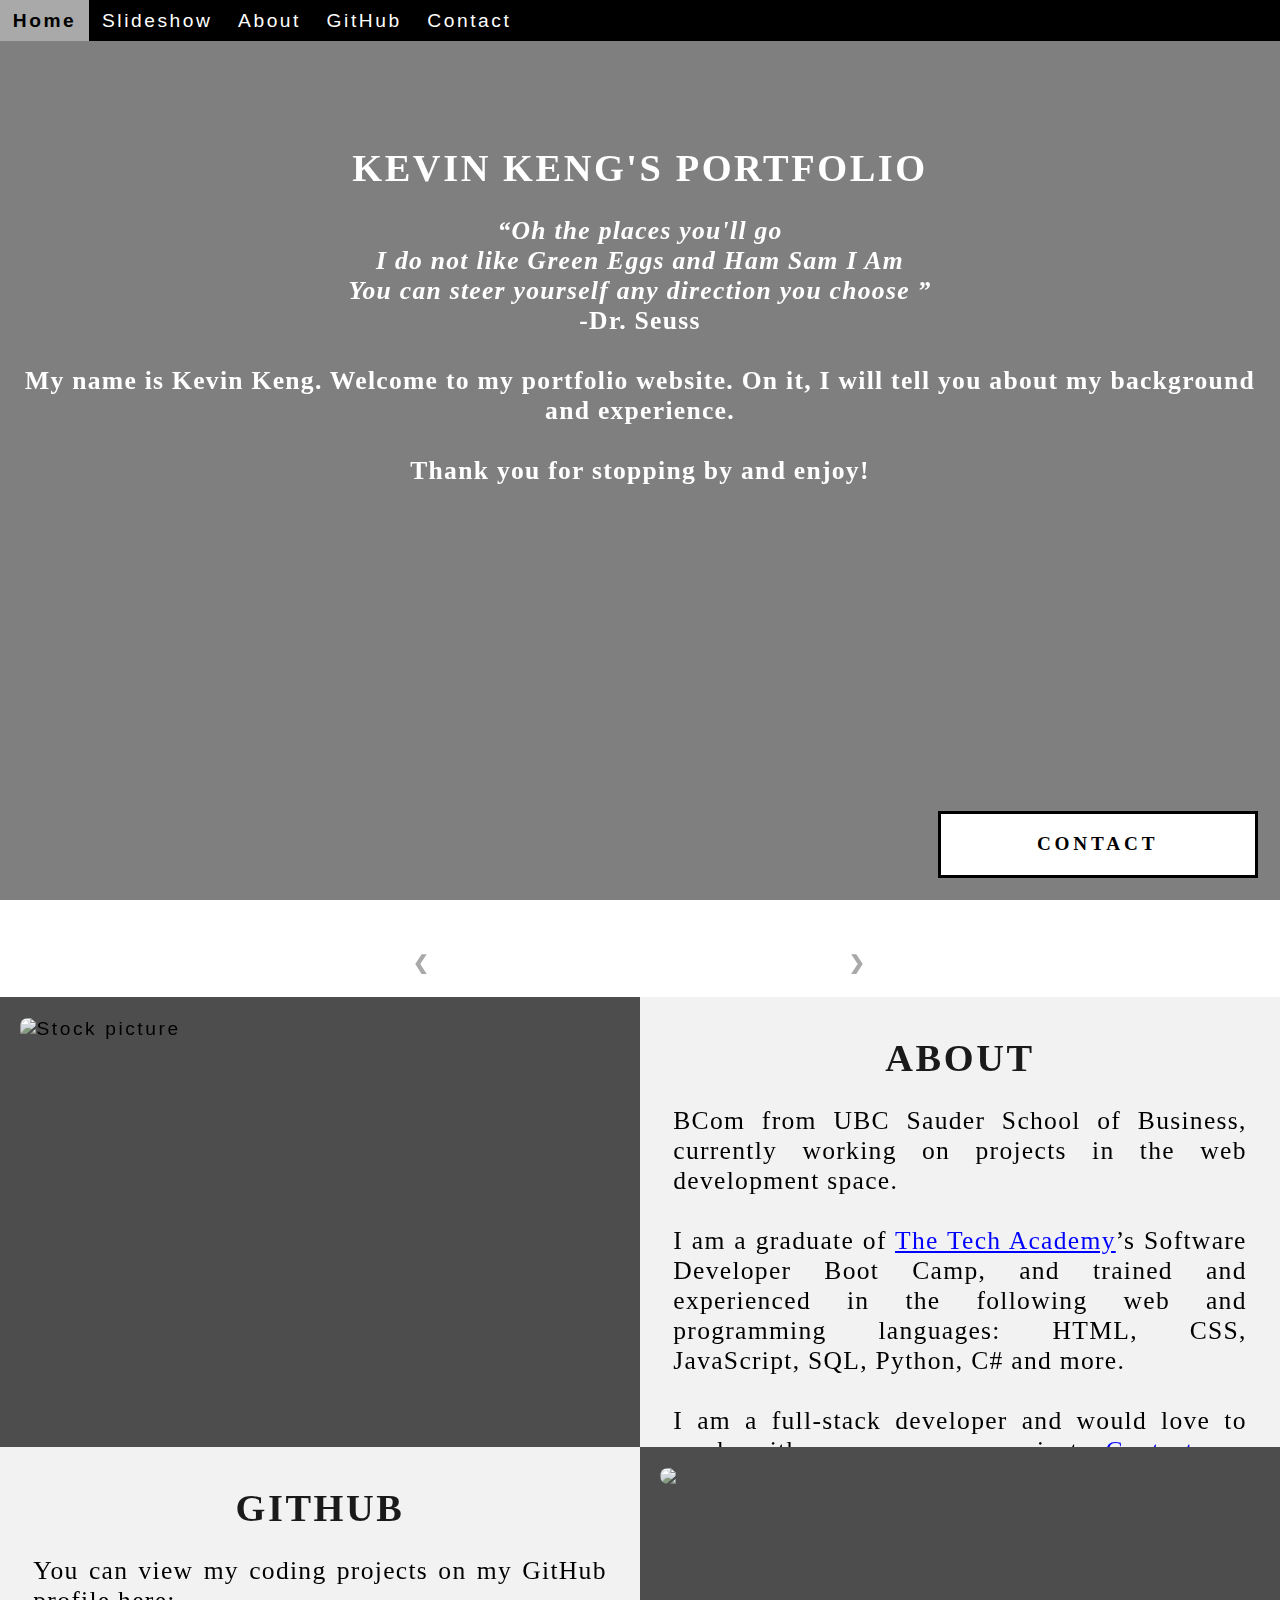
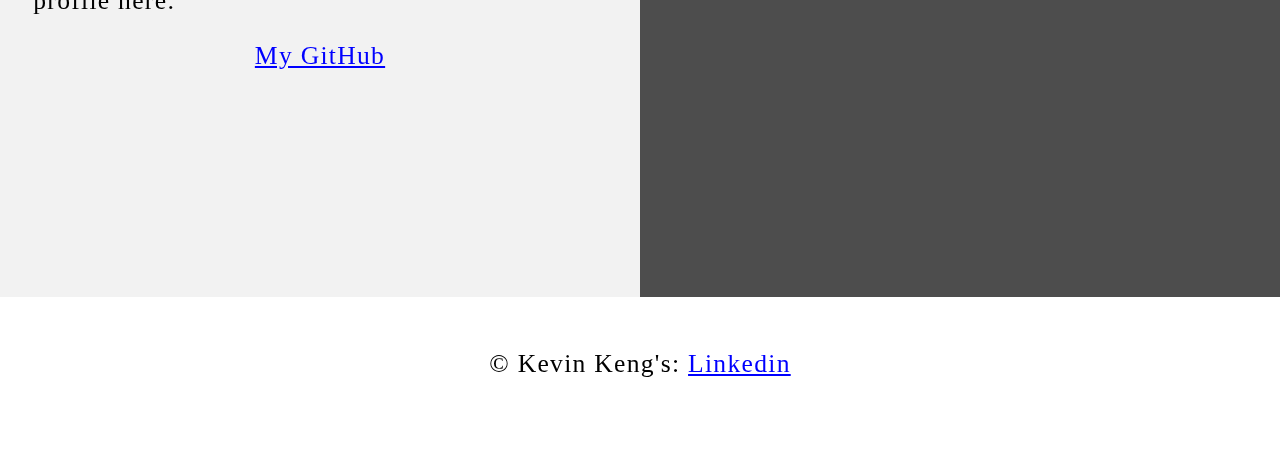
==== index.html @ c2e558e7 "Add files via upload" ====
<!DOCTYPE html>
<html>
    
    <!-- Head -->
    <head>
        <meta charset="UTF-8">
        <meta name="viewport" content="width=device-width" />
        <title>Kevin Keng</title>
        <link rel="shortcut icon" type="img/jpg" href="images/coding_icon.png">
        <link rel="stylesheet" type="text/css" href="css/portfolio.css">
    </head>

    <!-- Body -->
    <body class="Background">   

        <!-- Navbar -->
        <div class="Navbar">
            <a class="active" href="#Home">Home</a>
            <!-- New section added -->
            <a href="#Slideshow">Slideshow</a>
            <a href="#About">About</a>
            <a href="#GitHub">GitHub</a>
            <!-- Onclick and ondblclick functions added to open and close the contact form -->
            <a onclick="openForm()" ondblclick="closeForm()" class="contact">Contact</a>
        </div>

        <!-- Background video -->
        <div id="Home">
            <video autoplay muted loop id="Typing_Video">
                <source src="images/video/Typing.mp4" type="video/mp4">
                <!-- Display message if video fails to run -->
                Your browser does not support HTML5 video.
            </video>
        </div>

        <!-- Video text -->
        <div class="Video_Text">
            <h1 class="white-text">Kevin Keng's Portfolio</h1>
            <strong>
                <p class="center">
                    <q>Oh the places you'll go
                        <br>I do not like Green Eggs and Ham Sam I Am
                        <br>You can steer yourself any direction you choose
                    </q>
                    <br> -Dr. Seuss<br>
                    <br>
                    My name is Kevin Keng. Welcome to my portfolio website. On it, I will tell you about my background and experience.
                    <br>
                    <br>Thank you for stopping by and enjoy! 
                </p>
            </strong>
        </div>

        <!-- Slideshow section added -->
        <div id="Slideshow">
            <div id="Slideshow_Background"> 
                <div id="Slideshow_Container">
                    <!-- Slide 1 of 6 -->
                    <div class="mySlides fade">
                        <img class="Slideshow_Images" src="images/Square Personal Photo.png" alt="Display Picture">
                        <div class="text">I'm available to assist you on your project!</div>
                    </div>
                    <!-- Slide 2 of 6 -->
                    <div class="mySlides fade">
                        <img class="Slideshow_Images" src="images/HTML_CSS_and_JavaScript.jpeg" alt="HTML, CSS, and JS logos"> 
                        <div class="text">I am a full-stack software developer,<br> trained in:<br>HTML, CSS, JavaScript,</div>
                    </div>
                    <!-- Slide 3 of 6 -->
                    <div class="mySlides fade">
                        <img class="Slideshow_Images" src="images/Python.png" alt="Python logo">
                        <div class="text">the popular programming language Python,</div>
                    </div>
                    <!-- Slide 4 of 6 -->
                    <div class="mySlides fade">
                        <img class="Slideshow_Images" src="images/C_Sharp_and_Dot_NET.png" alt="C# logo">
                        <div class="text">C#, .NET Framework, ASP.NET, MVC, </div>
                    </div>
                    <!-- Slide 5 of 6 -->
                    <div class="mySlides fade">
                        <img class="Slideshow_Images" src="images/SQL_and_Database.jpg" alt="SQL logo"> 
                        <div class="text">back end development, databases and SQL.</div>
                    </div>
                    <!-- Slide 6 of 6 -->
                    <div class="mySlides fade">
                        <img class="Slideshow_Images" src="images/Square Custom Picture.png" alt="Beach"> 
                        <div class="text"><a class="white-text contact" onclick="openForm()">Contact me now!</a></div> 
                    </div>
                    <!-- Previous and next buttons -->
                    <a class="Previous" onclick="plusSlides(-1)">&#10094;</a>
                    <a class="Next" onclick="plusSlides(1)">&#10095;</a>
                </div>
                <br> <!-- Adds a space between the slideshow images and the dots -->

                <!-- Slideshow dots (these are another way for users to navigate through the slideshow) -->
                <div style="text-align: center">
                    <span class="dot" onclick="currentSlide(1)"></span>
                    <span class="dot" onclick="currentSlide(2)"></span>
                    <span class="dot" onclick="currentSlide(3)"></span> 
                    <span class="dot" onclick="currentSlide(4)"></span> 
                    <span class="dot" onclick="currentSlide(5)"></span> 
                    <span class="dot" onclick="currentSlide(6)"></span> 
                </div>
            </div>
        </div>

        <!-- About section -->
        <div class="Row" id="About">
            <!-- Left column -->
            <div class="Column_2">
                <img src="images/Square Custom Picture.png" alt="Stock picture">
            </div>
            <!-- Right column -->
            <div class="Column_1">
                <h1>About</h1>
                <p>
                    BCom from UBC Sauder School of Business, currently working on projects in the web development space. 
                    <br>
                    <br>I am a graduate of <a href="https://www.learncodinganywhere.com" target="_blank">The Tech Academy</a>’s Software Developer Boot Camp, and trained and experienced in the following web and programming languages: HTML, CSS, JavaScript, SQL, Python, C# and more. 
                    <br>
                    <br>I am a full-stack developer and would love to work with you on your project. <a onclick="openForm()" class="contact">Contact</a> me below!
                </p>
            </div>
        </div>

        <!-- GitHub section -->
        <div class="Row" id="GitHub">
            <!-- Left column -->
            <div class="Column_1">
                <h1>GitHub</h1>
                <p>You can view my coding projects on my GitHub profile here:
                    <br>
                    <p class="center"><a href="https://github.com/kevinkeng7" target="_blank">My GitHub</a></p>
                </p>
            </div>
            <!-- Right column -->
            <div class="Column_2">
                <a href="https://github.com/kevinkeng7" target="_blank"><img src="images/GitHub.png"></a>
            </div>
        </div>

        <!-- Contact form -->
        <div id="Contact">
           <button onclick="openForm()" class="Pop_Up_Button">CONTACT</button>
           <div class="form-popup" id="myForm">
                <form action="https://formspree.io/info@learncodinganywhere.com" method="POST" class="form-container"> <!-- Here we are using a free online service from https://formspree.io/ to send our contact form to an email address of our choosing - note: it will not run unless live on the internet, you have to push it to your online website first -->
                    <h1>Contact</h1>
                    <label for="name"><b>Name</b></label>
                      <input type="text" placeholder="Type your name here" name="name" required>
                    <label for="phone"><b>Phone</b></label>
                      <input type="text" placeholder="Type your phone number here" name="phone">
                    <label for="email"><b>Email</b></label>		
                      <input type="text" placeholder="Type your email address here" name="email" required>
                    <label for="message"><b>Message</b></label>
                      <input type="text" placeholder="Type your message here" name="message">
         
                    <button type="submit" class="btn">SUBMIT</button>
                    <button type="button" class="btn cancel" onclick="closeForm()">CLOSE</button>
                </form>
           </div>
        </div>
        
        <!-- Footer section -->
        <footer>
                <p class="center">&copy Kevin Keng's: <a href="https://www.linkedin.com/in/kevinkeng/" target="_blank">Linkedin</a></p><br>
        </footer>
        <script src="JS/sample_portfolio.js"></script>
    </body>
</html>
---- css/portfolio.css ----
/***** GENERAL STYLING *****/

/*Affects entire document */
html {
    scroll-behavior: smooth; /*This ensures that the page scrolling is smooth when the buttons on the nav bar is clicked */
}

/* Body */
body {
    margin: 0%; /* This ensures our site displays all the way to the edge of the browser screen */
    opacity: 1; /* This and transition affect the page loading fade in effect */
    transition: 3s opacity; /* This causes a 3 second fade in */
    letter-spacing: .2vw; /* vw is a relative measurement, 1vw is equal to 1% of the viewport width */
    font-family: Avant Garde, Helvetica;
    font-size: 1.5vw; 
    overflow-x: hidden; /* This prevents the horizontal scroll bar from appearing when the quote is hovered over */
    user-select: none; /* This prevents the text on the webpage from being highlighted by the user */
}

/* This section contributes to the fade effect for the page that occurs when the page is loaded */
body.fade-out {
    opacity: .1; /* This sets the level of opacity at the start of page load */
}

/* Heading 1 elements */
h1 {
    text-transform: uppercase; /*capitalizing all h1 headings */
    font-family: "Trebuchet MS", Optima; /* Sets the font family of all h1 headings */
    text-align: center; /* Centering all h1 elements */
    margin-top: 3%; /* Adds a small margin above h1 elements */
    color: #1a1a1a; 
}

/* Heading 1 element hover effect */
h1:hover {
    filter: grayscale(5%); /* Adds a slightly gray filter to the h1 headings when hovered over */
    transform: scale(1.1); /* When the h1 elements are hovered over they increase in size by 1.1 */
    transition: transform 1s; /* This causes the transformation to last 1 second */
}

/* Styling for Portfolio Title Text */
.white-text {
    color: #fff;/* This is used to change the color of the Portfolio Title text */
    padding-top: 10vh; /* Adds padding (equal to 10% of the viewport height) to the top of the Portfolio Title text */
}

/* Paragraph elements */
p {
    font-family: Perpetua, Rockwell Extra Bold;
    text-align: justify; /* This justifies the text within paragraph elements */
    letter-spacing: .1vw; /* This expands the text slightly */
    font-size: 2.5vw; /* Relative font sizing equal to 2.5% of the viewport width */
    padding-left: 1vw; /* Relative padding equal to 1% of the viewport width */
    padding-right: 1vw; /* Relative padding equal to 1% of the viewport width */
}

/* Paragraph element hover effect */
p:hover {
    transition: transform 1s; /* This makes the transform effect last 1 second */
	transform: scale(1.01); /* This makes the paragraphs increase slightly in size when hovered over */
}

/* Center class - this applies to all centered text */
.center {
    text-align: center; /* This center aligns the text */
}

/* Center align elements hover effect - This only affects the quote, github link, and footer */
.center:hover {
    transition: transform 2s; /* This makes the transform effect last 2 seconds */
    transform: scale(1.1); /* This makes the elements with class "center" increase in size by 1.1 when hovered over */
}

/* Anchor elements */
a {
    color: blue; /* This ensures all links are blue */
    cursor: pointer; /* This ensures all links change the mouse to a pointer when hovered over or clicked */
    text-decoration: underline; /* This ensures all links are underlined */
}

/* Quotation elements */
q {
    font-style: italic; /* Makes the quote italicized */
}

/* Image elements */
img {
    filter: grayscale(75%); /* This rids our pictures of 75% of their color */
    border-radius: 8px; /* Gives all images slightly rounded corners */
    max-width: 100%; /* Ensures all images stay within the width of their container */
    max-height: 100%; /* Ensures all images stay within the height of their container */
    display: block; /* By specifying block display we can ensure our images are able to be centered */
    margin: auto auto auto auto; /* This centers all images */
}

/* Image element hover effects */
img:hover {
	filter: grayscale(5%);  /* Brings back most of the image's color when hovered over */
}

/*Styling for footer element */
footer {
    padding: 2%; /* This gives the footer padding that is equal to 2% of the width of the element's area */
    background-color: white;
}
/***** End of General Styling *****/

/***** Navbar Styling *****/
.Navbar {
    overflow: hidden; /* This ensures that any content that overflows beyond the boundary of our nav bar is not displayed */
    background-color: black; /* This colors the navbar black */
    position: fixed; /* This keeps the navbar at the top of the screen as we scroll */
    top: 0; /* This ensures no space is displayed above the navbar */
    width: 100%; /* This makes the navbar span the entire width of the page */
    z-index: 1; /* This ensures other elements don't display over the navbar */
    -webkit-animation: moveNav 5s; /* Safari 4.0 - 8.0 */
    animation: moveNav 5s; /* This makes the moveNav animation last 5 seconds */
}

/* The animation effect for moving the nav bar in from above the left of the screen on page load */
@keyframes moveNav {
    from {left: -100vw;} /* The navbar is starting off screen to the left */
    to { left: 0vw;} /* This moves the navbar into place on the screen */
}

/*Navbar Links */
.Navbar a {
    float: left; /* This specifies that the text floats on the left on the navbar */
    display: block; /* This ensures that other text will be displayed on the same line or row, instead of a new line */
    color: white; /* This is the font color for text on our navbar */
    padding: .75vw 1vw; /* This adds padding around our text */
    text-decoration: none; /* This gets rid of the underlines under the text on our navbar */
    font-family: Avant Garde, Helvetica; /* This specifies the font family for text on our navbar */
    font-size: 1.5vw; /* This specifies the font size for text on our navbar */
    text-align: center; /* This centers the text within its container */
    position: relative; /* This sets the text relative to its normal positioning, allowing us to use the animation below */
    -webkit-animation: moveNavText 5.75s; /* Animation for Safari 4.0 - 8.0 */
    animation: moveNavText 5.75s; /* Applies the moveNavText animation for 5.75s */ 
}

/* The animation effect for moving the nav bar links in from above the top of the screen on page load */
@keyframes moveNavText {
    from {top: -100vw;} /* This sets the navbar text 100% above the viewport */
    to {top: 0vw;} /* This lowers the navbar text onto the navbar */
}

/*Navbar hover effects */
.Navbar a:hover {
    background-color: #f4f4f4; /* Defines the background color that will display when you hover over the link */
    color: black; /* This defines the font color that will display when navbar a elements are hovered over */
    font-weight: bold; /* This makes the text on the navbar bold when hovered over */
    cursor: pointer;
    transition: 0.5s ease-in; /* Creates a smooth transition for the hover trigger */
}

/* Navbar home button */
.Navbar a.active { /* This targets the a element on the navbar with the "active" class */
    background-color: darkgray;
}
/***** End of Navbar Styling *****/

/***** Video Styling *****/
/* Formatting for background video */
#Typing_Video {
    position: fixed; /* This fixes the video to the page */
    right: 0; /* This ensures there is no space between the edge of the video and the edge of the page */
    bottom: 0; /* This ensures no space between the edge of the video and the bottom of the page */
    min-width: 100%; /* This ensures the video is displayed across the full width of the page */
    z-index: -1; /* This places the video behind the other elements on the page */
}

/* Screens that are 576px and smaller will not display the background video */
@media screen and (max-width: 576px) {
    #Typing_Video {
        display: none;
    }
}

/* Texts over the video */
.Video_Text {
    background: rgba(0, 0, 0, 0.5); /* This provides a semi-transparents background for the text to sit over */
    color: white; /* Makes the font color white */
    width: 100%; /* Ensures the video-text container fills the width of the video */
    height: 100vh; /* This ensures the video-text container fills the height of the viewport so that the slideshow is not partially displayed */
    padding-top: 2vh; /* This adds padding around the video-text container so that the background goes slightly beyond the text */
    position: relative; /* This sets the text relative to its normal positioning, allowing us to use the animation below */
    -webkit-animation: moveVideoText 5.75s; /* Animation for Safari 4.0 - 8.0 */
    animation: moveVideoText 5.75s; /* moveVideoText animation set to 5.75s to match the movenavText animation */
}

/* This animation effect causes the overlay video text to move up from the bottom of the page upon page load */
@keyframes moveVideoText {
    from {top: -100vw;} /* This sets the position of the video text to above the viewport */
    to {top: 0vw;} /* This moves the video text to the normal positioning on the viewport */
}
/***** End of Video Styling *****/

/***** Slideshow Styling *****/
#Slideshow_Background {
    background: rgba(255, 255, 255, 0.35); /* This creates a slightly transparent white background that's palced over the video in the background */    
}

.mySlides{
    display: none; /* This prevents the images from being displayed, we will use JS to display these */
}

/* Slideshow section / container */
#Slideshow_Container {
    width: 39.5vw; /* Relative sizing of the container for the slidewshow set to 39.5% of the viewport width */
    height: auto; /* The height of the container is automatically adjusted based on the content it is displaying */
    padding-top: 4%; /* Adds a small padding to the top of the slideshow container */
    position: relative; /* This sets the container relative to its normal positioning */
    margin:auto; /* This will horizontally center the container on the page */
}

/* Remove the underline from the previous and next buttons on the slideshow */
#Slideshow_Container a {
    text-decoration: none;
}

/* Images contained within the slideshow */
.Slideshow_Images {
    vertical-align: middle; /* This centers the images vertically within the slideshow container */
    height: auto; /* The height of the images is automatically adjusted based on the content, ie if your images are different sizes, they will display as different sizes */
    box-shadow: 0px 5px 10px 12px rgba(0, 0, 0, .75); /* Adds a shadow around the slideshow images */
    width: 100%; /* The width of the images is automatically adjusted based on the content */
}

/* Next and previous buttons */
.Previous, .Next {
    cursor: pointer; /* Changes the mouse to a pointer when the buttons are selected */
    position: absolute; /* This makes the next and previous buttons positioned relative to the slideshow container */
    top: 50%; /* This moves the buttons up in the slideshow container */
    width: auto; /* The width of the buttons is automatically adjusted based on the content */
    padding: 2vw; /* Adds padding equal to 2% of the viewport width */
    color: darkgray; 
    font-weight: bold;
    font-size: 1.5vw;
    border-radius: 0 3px 3px 0; /* Adds a slightly rounded border on the top and bottom right corners */
    user-select: none; /* This property makes it so that the user cannot highlight the text */
    transition: 0.6s ease; /* This specifies the details of the hover transition for these elements */
}

/* Positioning the next button on the right hand side */
.Next {
    right: 0; /* This moves the next button to the right side of the slideshow container */
    border-radius: 3px 0 0 3px; /* This changes the border radius on the next button to the top and bottom left of the button */
}

/* Hover effect on slide show buttons */
.Previous:hover, .Next:hover {
    background-color: rgba(0, 0, 0, 0.8); /* Makes the background of the arrows a transparent gray color */
    color: white; /* Makes the arrows white when hovered over */
}

/* Slideshow text */
.text {
    color: white; 
    padding: 1vw;
    position: absolute; /* This ensures the text is positioned within the image */
    bottom: 0; /* This property sets the text at the bottom of the image */
    width: 100%; /* The element covers the full width of the image */
    text-align: center; /* The text is center aligned within the image */
    font-family: Perpetua, Rockwell Extra Bold;
    letter-spacing: .1vw; /* This gives slight spacing between the letters */
    font-size: 1.5vw; /* Font size is relative to the size of the viewport width */
    background-color: rgba(0, 0, 0, 0.75); /* Gives a slightly transparent black background */
    font-weight: bold;
    border-radius: 0px 0px 7px 7px; /* Gives the text background rounded corners on the bottom left and right corners */
}

/* Styling of the dots under the slideshow */
.dot {
    cursor: pointer; /* The cursor changes to pointer when hovered over the dots */
    height: 1vw; /* The dots are sized relative to the viewport width */
    width: 1vw;
    margin: .25vw; /* adds additional spacing between the dots */ 
    background-color: white; /* Makes the dots white */
    border-radius: 50%; /* Makes the dots circles by rounding each corner */
    display: inline-block; /* Allows the dots to sit next to eachother rather than on a new line */
    transition: background-color 0.6s ease; /* When clicked on the dots transition to a different color when clicked or hovered over (the affect is defined below) */
    z-index: 1; /* This ensures the dots will be displayed above any other elements */
}

/* Hover effect for slideshow dots */
.active, .dot:hover {
    background-color: black; /* Sets the color of the dots when active or hovered over */
}

/* Fading animation for slideshow */
.fade {
    animation-name: fade; /* Fade animation is defined below */
    animation-duration: 1.5s; /* The animation lasts 1.5 seconds */
    -webkit-animation-name: fade; /* Same as above for Safari 4.0-8.0 */
    -webkit-animation-duration: 1.5s;
}

@-webkit-keyframes fade {
    from {opacity: .4;} /* Image starts transparent */
    to {opacity: 1;} /* Image ends opaque */
}

@keyframes fade {
    from {opacity: .4;} /* Image starts transparent */
    to {opacity: 1;} /* Image ends opaque */
}
/***** End Slideshow Styling *****/

/***** Table Styling -  this section covers the styling of the columns and rows within the table *****/
* { /*The asterisk is a universal selector that applies this effect to all elements on the page */
    box-sizing: border-box; /* This creates a box with a border within which we will place most of our text */
} 

.Column_1 {
    float: left;
    width: 50%; /* This ensures the column takes up half of the page width */
    padding: 1.6%;
    height: 450px; /* This sets the height of the column to 400px -  this may need to be adjusted depending on the text you enter */
    background-color: #f2f2f2; /* Sets the background color of the left columns */
}

.Column_2 {
    float: left;
    width: 50%;
    padding: 1.6%;
    height: 450px;
    background-color: #4d4d4d;
}

/* This inserts something after the content of selected elements (in this case the elements with class "Row") */
.Row:after {
	content: ""; /* By leaving this blank, we are allowing the footer (covered lower down) to be displayed - removing it makes the footer overwrite a column */
	display: table; /* The display property specifies the type of display behavior; the table value tells the browser to treat the element as a table */
	clear: both; /* This clears any other elements from floating on the left or the right of an element */
}
/***** End of Table Styling *****/

/***** Contact Form Styling *****/
/* Button used to open the contact form - fixed at the bottom of the page */
.Pop_Up_Button {
    position: fixed; /* The element is positioned relative to the viewport and stays in the same location no matter what */
    bottom: 1.75vw; /* Positions the button slightly up from the bottom of the viewport */
    right: 1.75vw; /* Positions the viewport slightly right from the side of the viewport */
    width: 25vw; /* Sets the width relative to the viewport width */
    background-color: white; /* Sets the background color of the button to white */
    color: black; /* Sets the color of the button text to black */
    border: solid black; /* This makes a solid black border around the button */
    cursor: pointer; /* This changes the cursor when hovered over the button to a pointer */
    -webkit-animation: movePopup 5s; /* Animation for 5 seconds for Safari 4.0-8.0 */
    animation: movePopup 5s; /* Animation set for 5 seconds */
}

/* movePopup animation moves the button from off the right side of the screen to its fixed location on the viewport */
@keyframes movePopup {
    from {right: -40vw;} 
    to {right: 1.75vw;}
}

@-webkit-keyframes movePopup {
    from {right: -40vw;} 
    to {right: 1.75vw;}
}

/* Styling for the contact form */
.form-popup {
    z-index: 8; /* This z-index ensures the contact form shows above all other elements on the page */
    display: none; /* Set the display to none, we will use JavaScript to show the contact form */
    position: fixed; /* The form stays in the same location no matter what */
    bottom: .5vw; /* Slightly up from the bottom of the viewport */
    right: .5vw; /* Slightly in from the right side of the viewport */
}

/* Form styling */
.form-container {
    max-width: 49vw; /* Relative sizing of the form container - 49% of the viewport width */
    padding: 1vw; /* Adds padding between the form-popup and the form-container */
    background-color: white; 
}

/* Input fields */
.form-container input[type=text] {
    width: 100%; /* The input boxes completely fill the width of the form-container */
    padding: .93vw; /* Adds padding to the input boxes */
    margin: .6vw 0 .6vw 0; /* Adds space between the input boxes and the labels */
    border: none; /* Removes the border from the input boxes */
    background: Gainsboro; /* Sets the background color of the input boxes */
    font-size: 1vw; /* Relative font sizing based on the width of the viewport */
}

/* General styling for all buttons */
button {
    font-family: "Trebuchet MS", Optima;
    letter-spacing: .3vw; /* Adds slight spacing between the letters */
    font-size: 1.5vw; /* Relative sizing of text */
    font-weight: bold; 
    padding: 1.5vw; /* Adds padding to the text in the button */
    cursor: pointer; /* Changes the cursor to pointer over button elements */
    width: 100%; /* Sets the width of the buttons to 100% of their containers */
    height: auto; /* Allows the height to be resized depending on the content showing */
}

/* Hover effect for contact and submit buttons */
button:hover, .form-container .btn:hover {
    color: white; /* This makes the text in the buttons white when hovered over */
    background-color: black; /* The background of the button changes to black when hovered over */
    transition-duration: 1s; /* This makes the transition last 1 second */
    -webkit-transition-duration: 1s; /* For Safari 4.0-8.0 */
    border-color: silver; /* The border turns silver when the button is hovered over */
}

/* Submit button */
.form-container .btn {
    background-color: white; 
    color: black;
    border-color: black;
    margin-bottom: 1vh; /* Adds space between the submit button and the close button */
}

/* Close button */
.form-container .cancel {
    background-color: black;
    color: white;
    border-color: gray;
}

/* Styling for close button on hover */
.form-container .cancel:hover {
    color: white;
    background-color: darkred;
    transition-duration: 1s;
    -webkit-transition-duration: 1s;
    border-color: black;
}
/***** End of Contact Form Styling *****/

/***** Media Query Section *****/
/*Media rules for paragraph font size for different screen sizes*/
@media screen and (max-width: 527px) {
    p {
        font-size: 3.75vw;
    }
}

@media screen and (min-width: 528px) and (max-width: 660px) {
    p {
        font-size: 3.5vw;
    }
}

@media screen and (min-width: 661px) and (max-width: 799px) {
    p {
        font-size: 2.75vw;
    }
}

@media screen and (min-width: 800px) and (max-width: 924px) {
    p {
        font-size: 2.5vw;
    }
}

@media screen and (min-width: 925px) and (max-width: 1050px) {
    p {
        font-size: 2.25vw;
    }
}

@media screen and (min-width: 1051px) and (max-width: 1310px) {
    p {
        font-size: 2vw;
    } 
}

@media screen and (min-width: 1311px) and (max-width: 1535px) {
    p {
        font-size: 1.75vw;
    }
}

@media screen and (min-width: 1536px) and (max-width: 2269px) {
    p {
        font-size: 1.5vw;
    }
}

@media screen and (min-width: 2270px) {
    p {
        font-size: 1.35vw;
    }
}

/*Media rule for navbar links for different screen sizes*/
/* Screens 1080px and smaller will display navbar links equally distributed */
@media screen and (max-width: 1080px) {
    .Navbar a{
        width: 20%; /* This sets each navbar link to 1/5 of the navbar */
        font-size: 2.5vw;
    }
}

/* Media rules to enlarge the font of the white text for smaller screens */
@media screen and (max-width: 1080px) {
    .quote{
        font-size: 3.5vw;
    }

    .white-text {
        font-size: 4.5vw;
    }
}

/* Media rules to increase the size of the columns for larger screens */
@media screen and (min-width: 1725px) {
    .Column_1 {
        height: 550px;
    }
    .Column_2 {
        height: 550px;
    }
}


/*Media rule to remove margin-top from h1 elements for extra large screens (so that the paragraph text fits in the column*/
@media screen and (min-width: 2000px) {
    h1{
        margin-top: 0;
    }
}
/***** End of Media Query Section *****/
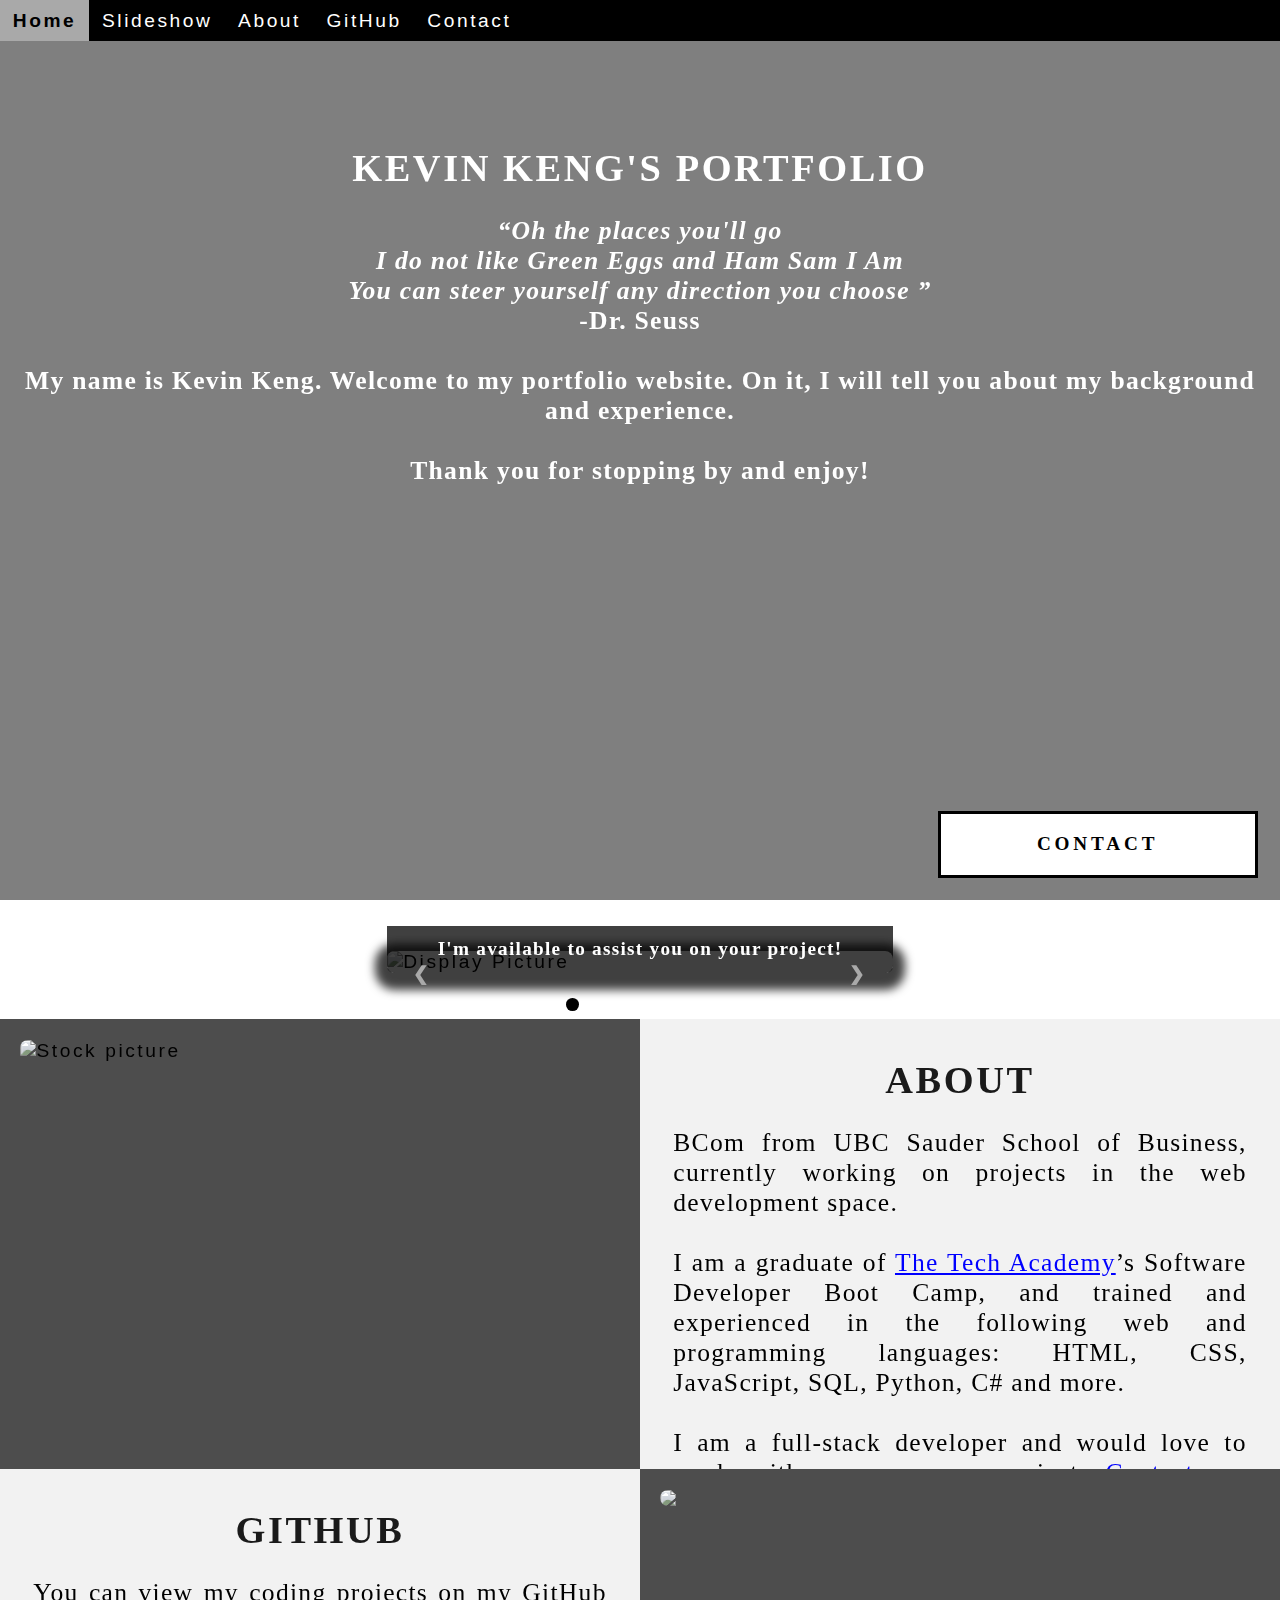
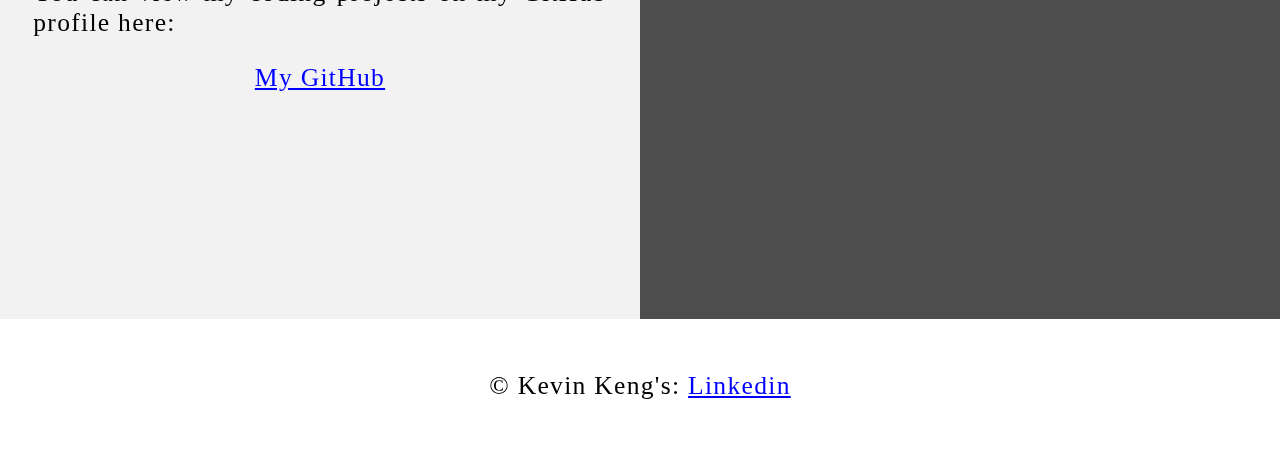
==== commit d547318c: "Add files via upload" ====
--- a/index.html
+++ b/index.html
@@ -163,6 +163,6 @@
         <footer>
                 <p class="center">&copy Kevin Keng's: <a href="https://www.linkedin.com/in/kevinkeng/" target="_blank">Linkedin</a></p><br>
         </footer>
-        <script src="JS/sample_portfolio.js"></script>
+        <script src="js/portfolio.js"></script>
     </body>
 </html>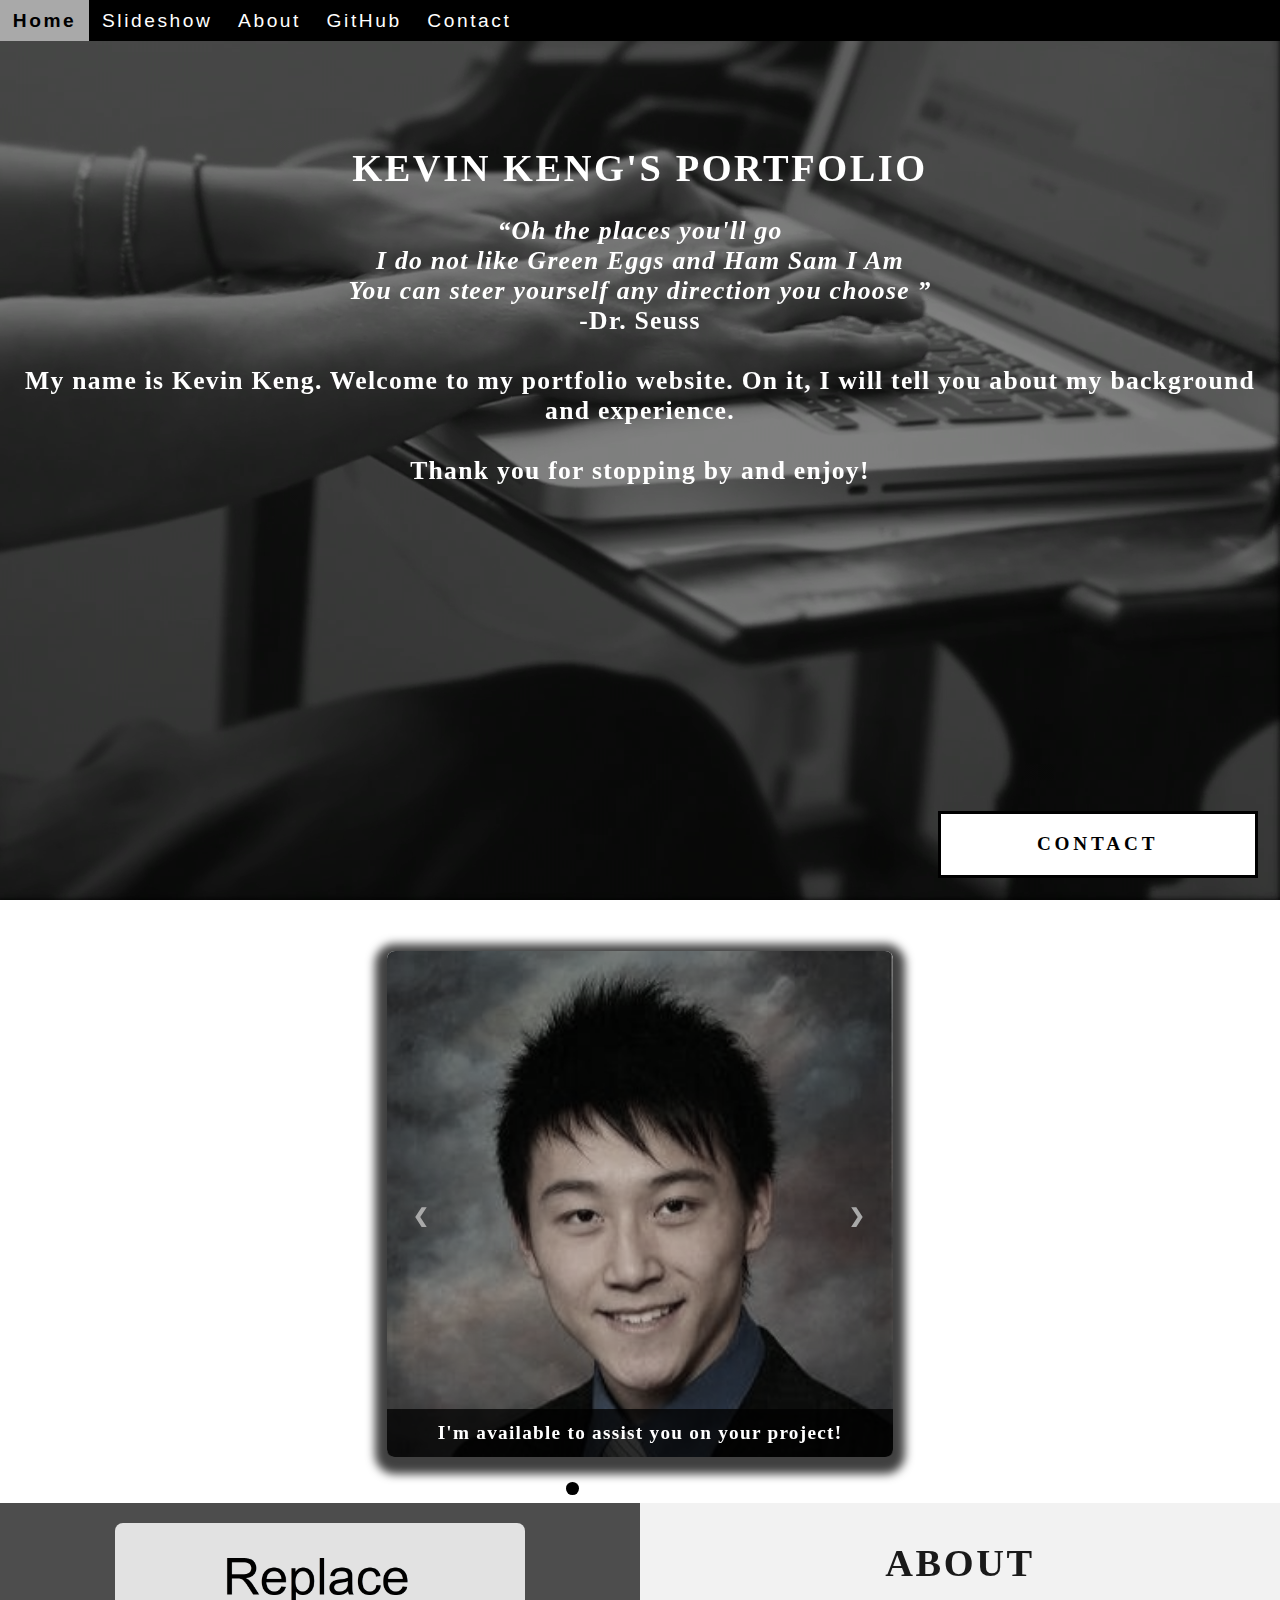
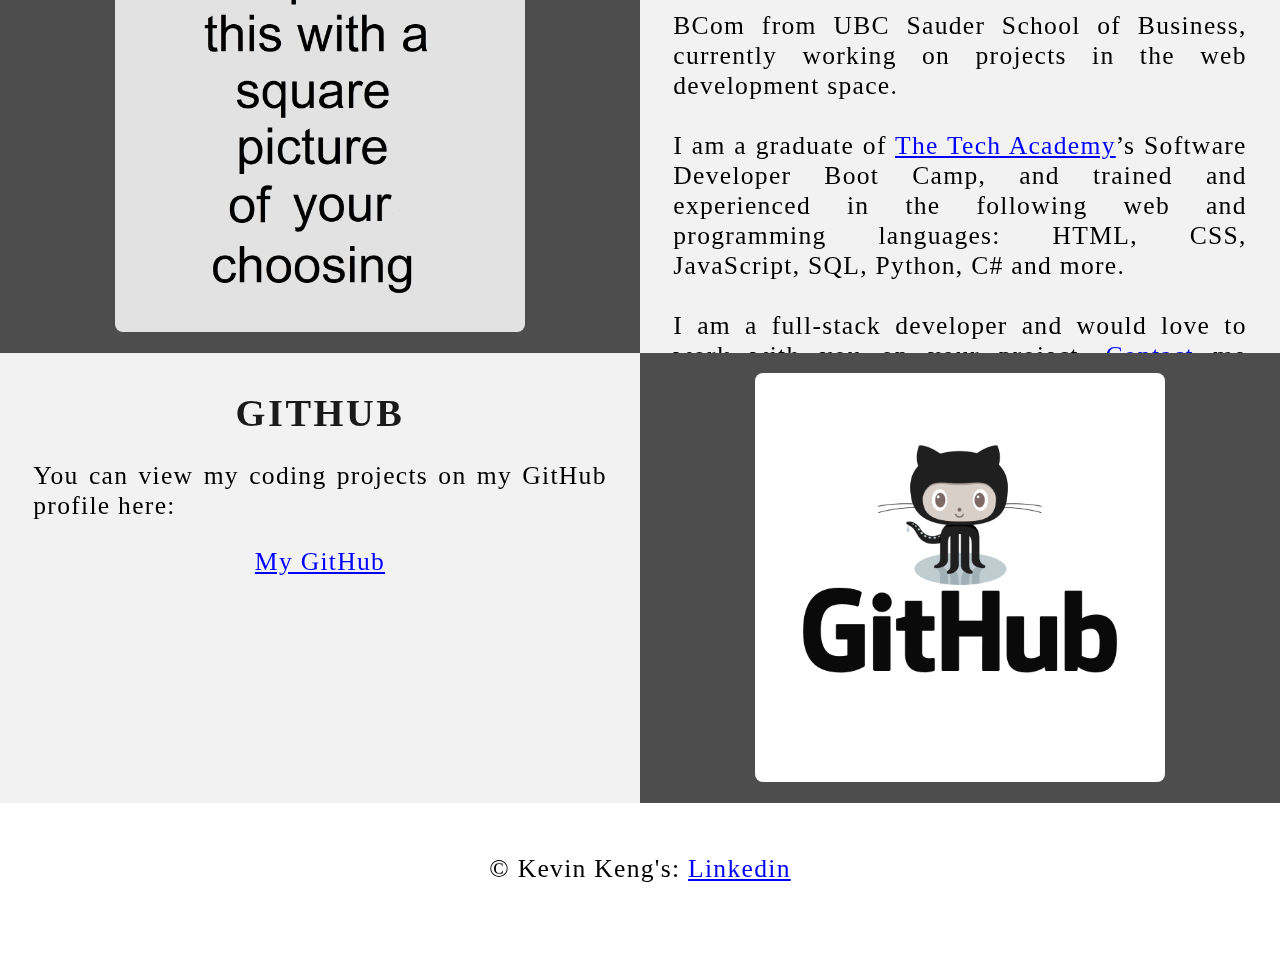
==== commit 475c6558: "Add files via upload" ====
--- a/index.html
+++ b/index.html
@@ -57,7 +57,7 @@
                 <div id="Slideshow_Container">
                     <!-- Slide 1 of 6 -->
                     <div class="mySlides fade">
-                        <img class="Slideshow_Images" src="images/Square Personal Photo.png" alt="Display Picture">
+                        <img class="Slideshow_Images" src="images/picture_of_you.jpg" alt="Display Picture">
                         <div class="text">I'm available to assist you on your project!</div>
                     </div>
                     <!-- Slide 2 of 6 -->
@@ -82,7 +82,7 @@
                     </div>
                     <!-- Slide 6 of 6 -->
                     <div class="mySlides fade">
-                        <img class="Slideshow_Images" src="images/Square Custom Picture.png" alt="Beach"> 
+                        <img class="Slideshow_Images" src="images/about_picture.png" alt="Beach"> 
                         <div class="text"><a class="white-text contact" onclick="openForm()">Contact me now!</a></div> 
                     </div>
                     <!-- Previous and next buttons -->
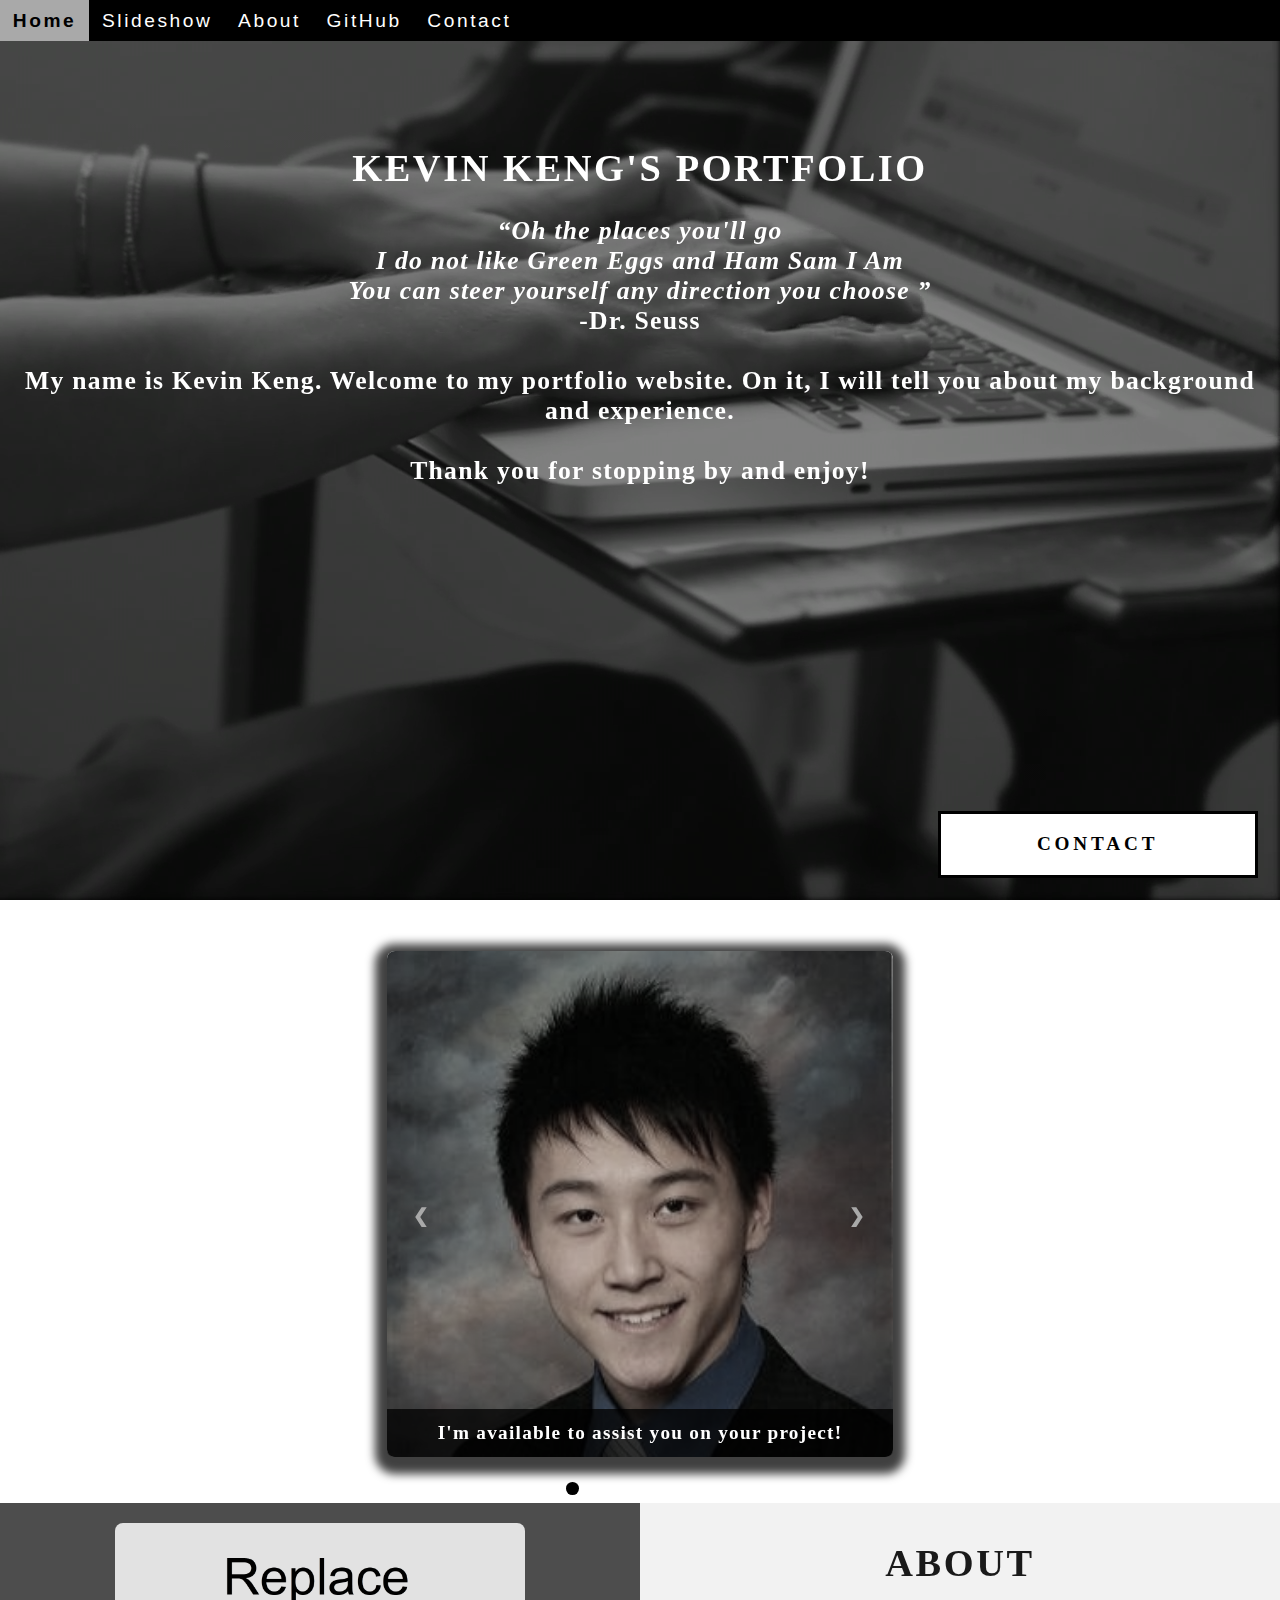
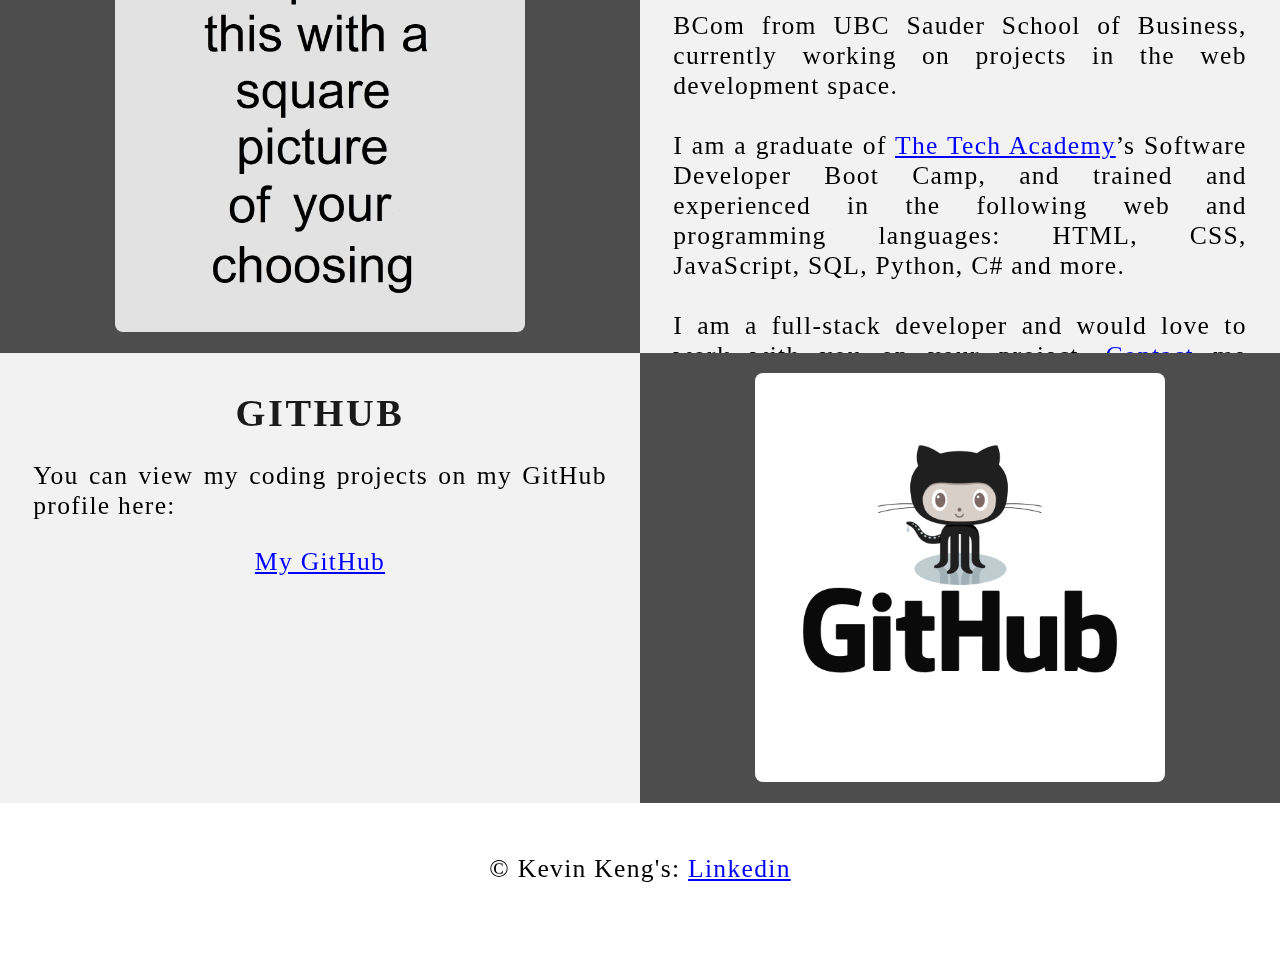
==== commit a7de0009: "Add files via upload" ====
--- a/index.html
+++ b/index.html
@@ -68,7 +68,7 @@
                     <!-- Slide 3 of 6 -->
                     <div class="mySlides fade">
                         <img class="Slideshow_Images" src="images/Python.png" alt="Python logo">
-                        <div class="text">the popular programming language Python,</div>
+                        <div class="text"> Python </div>
                     </div>
                     <!-- Slide 4 of 6 -->
                     <div class="mySlides fade">
@@ -78,7 +78,7 @@
                     <!-- Slide 5 of 6 -->
                     <div class="mySlides fade">
                         <img class="Slideshow_Images" src="images/SQL_and_Database.jpg" alt="SQL logo"> 
-                        <div class="text">back end development, databases and SQL.</div>
+                        <div class="text">MySQL, SQL, Microsoft SQL Server Management Studio </div>
                     </div>
                     <!-- Slide 6 of 6 -->
                     <div class="mySlides fade">
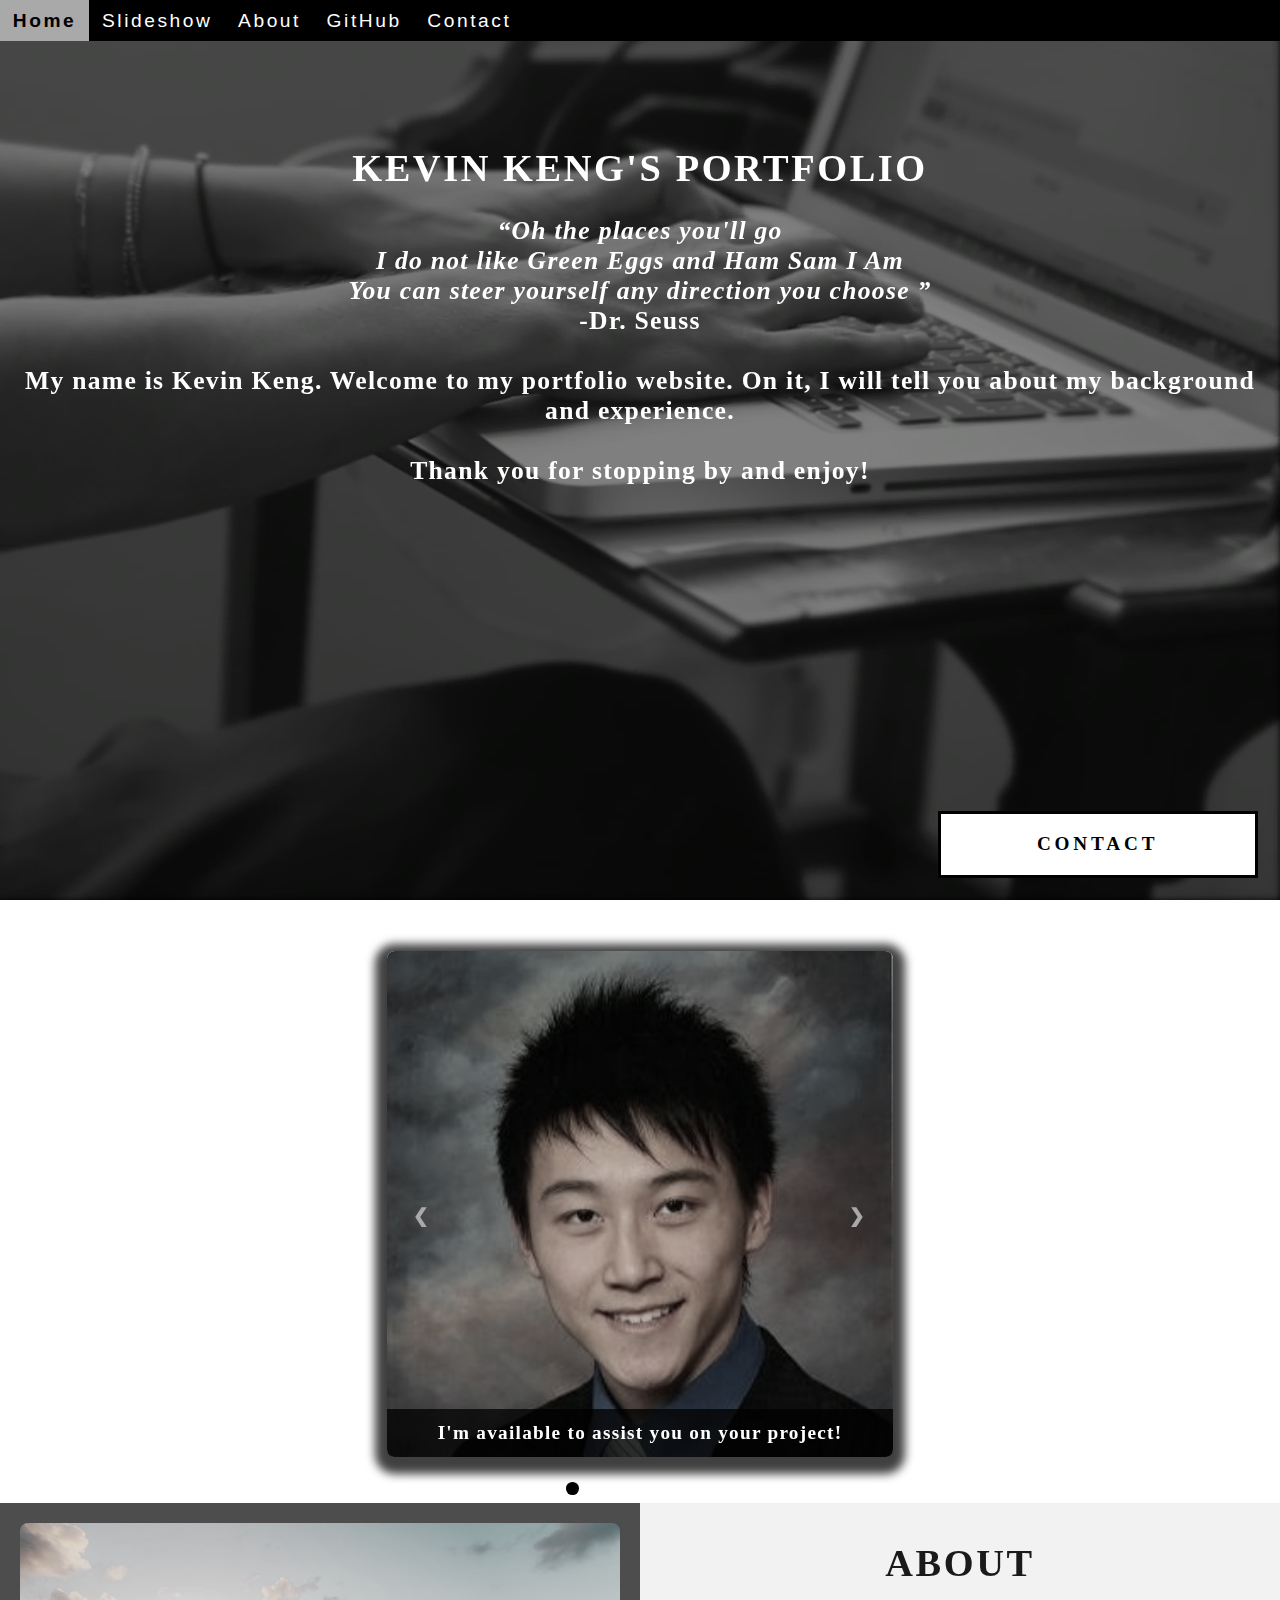
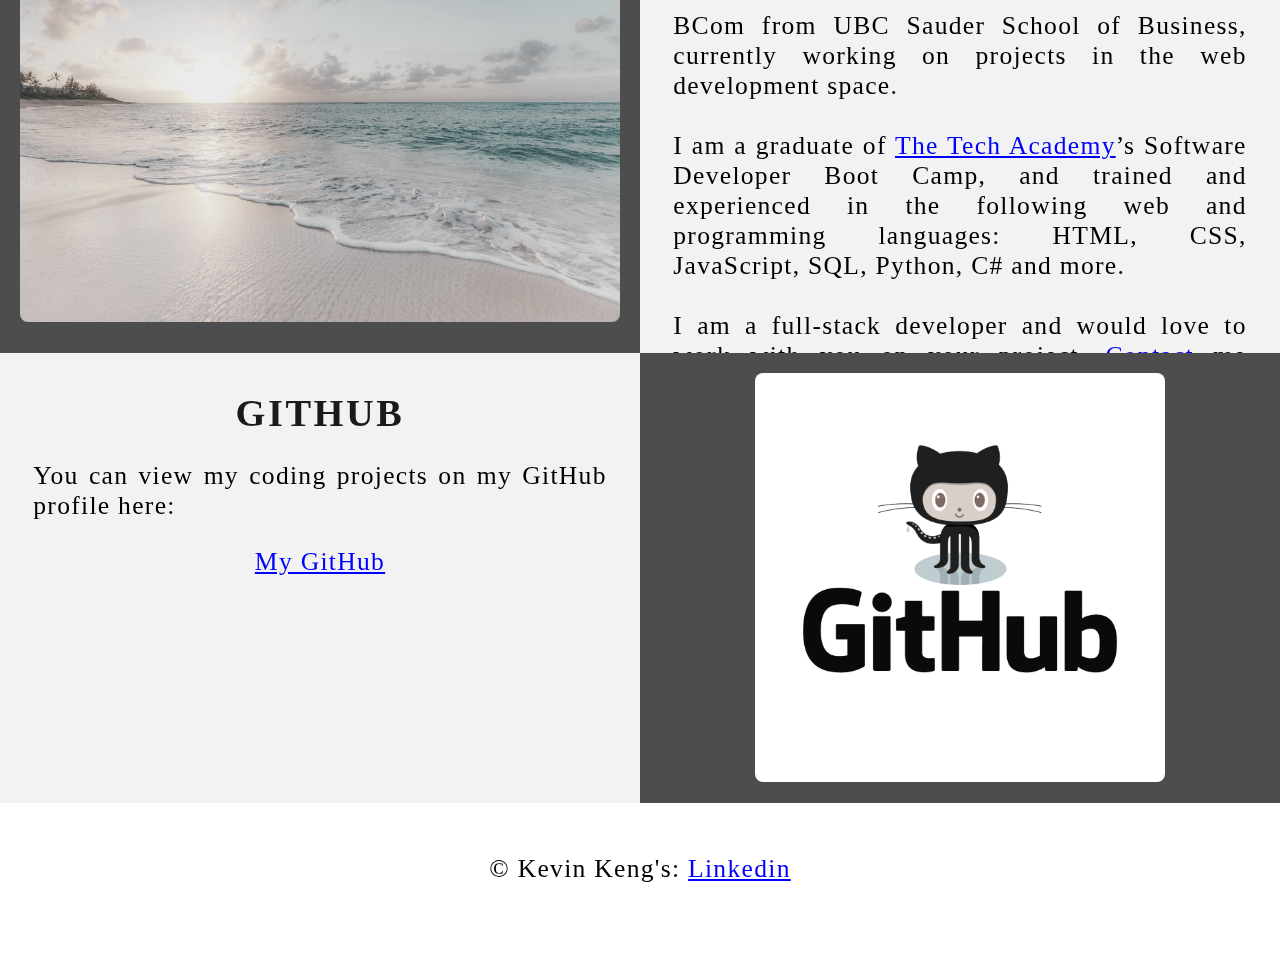
==== commit a024f310: "Add files via upload" ====
--- a/index.html
+++ b/index.html
@@ -107,7 +107,7 @@
         <div class="Row" id="About">
             <!-- Left column -->
             <div class="Column_2">
-                <img src="images/Square Custom Picture.png" alt="Stock picture">
+                <img src="images/beach.png" alt="Stock Beach">
             </div>
             <!-- Right column -->
             <div class="Column_1">
@@ -142,7 +142,7 @@
         <div id="Contact">
            <button onclick="openForm()" class="Pop_Up_Button">CONTACT</button>
            <div class="form-popup" id="myForm">
-                <form action="https://formspree.io/info@learncodinganywhere.com" method="POST" class="form-container"> <!-- Here we are using a free online service from https://formspree.io/ to send our contact form to an email address of our choosing - note: it will not run unless live on the internet, you have to push it to your online website first -->
+                <form action="https://formspree.io/f/mgednppq" method="POST" class="form-container"> <!-- Here we are using a free online service from https://formspree.io/ to send our contact form to an email address of our choosing - note: it will not run unless live on the internet, you have to push it to your online website first -->
                     <h1>Contact</h1>
                     <label for="name"><b>Name</b></label>
                       <input type="text" placeholder="Type your name here" name="name" required>
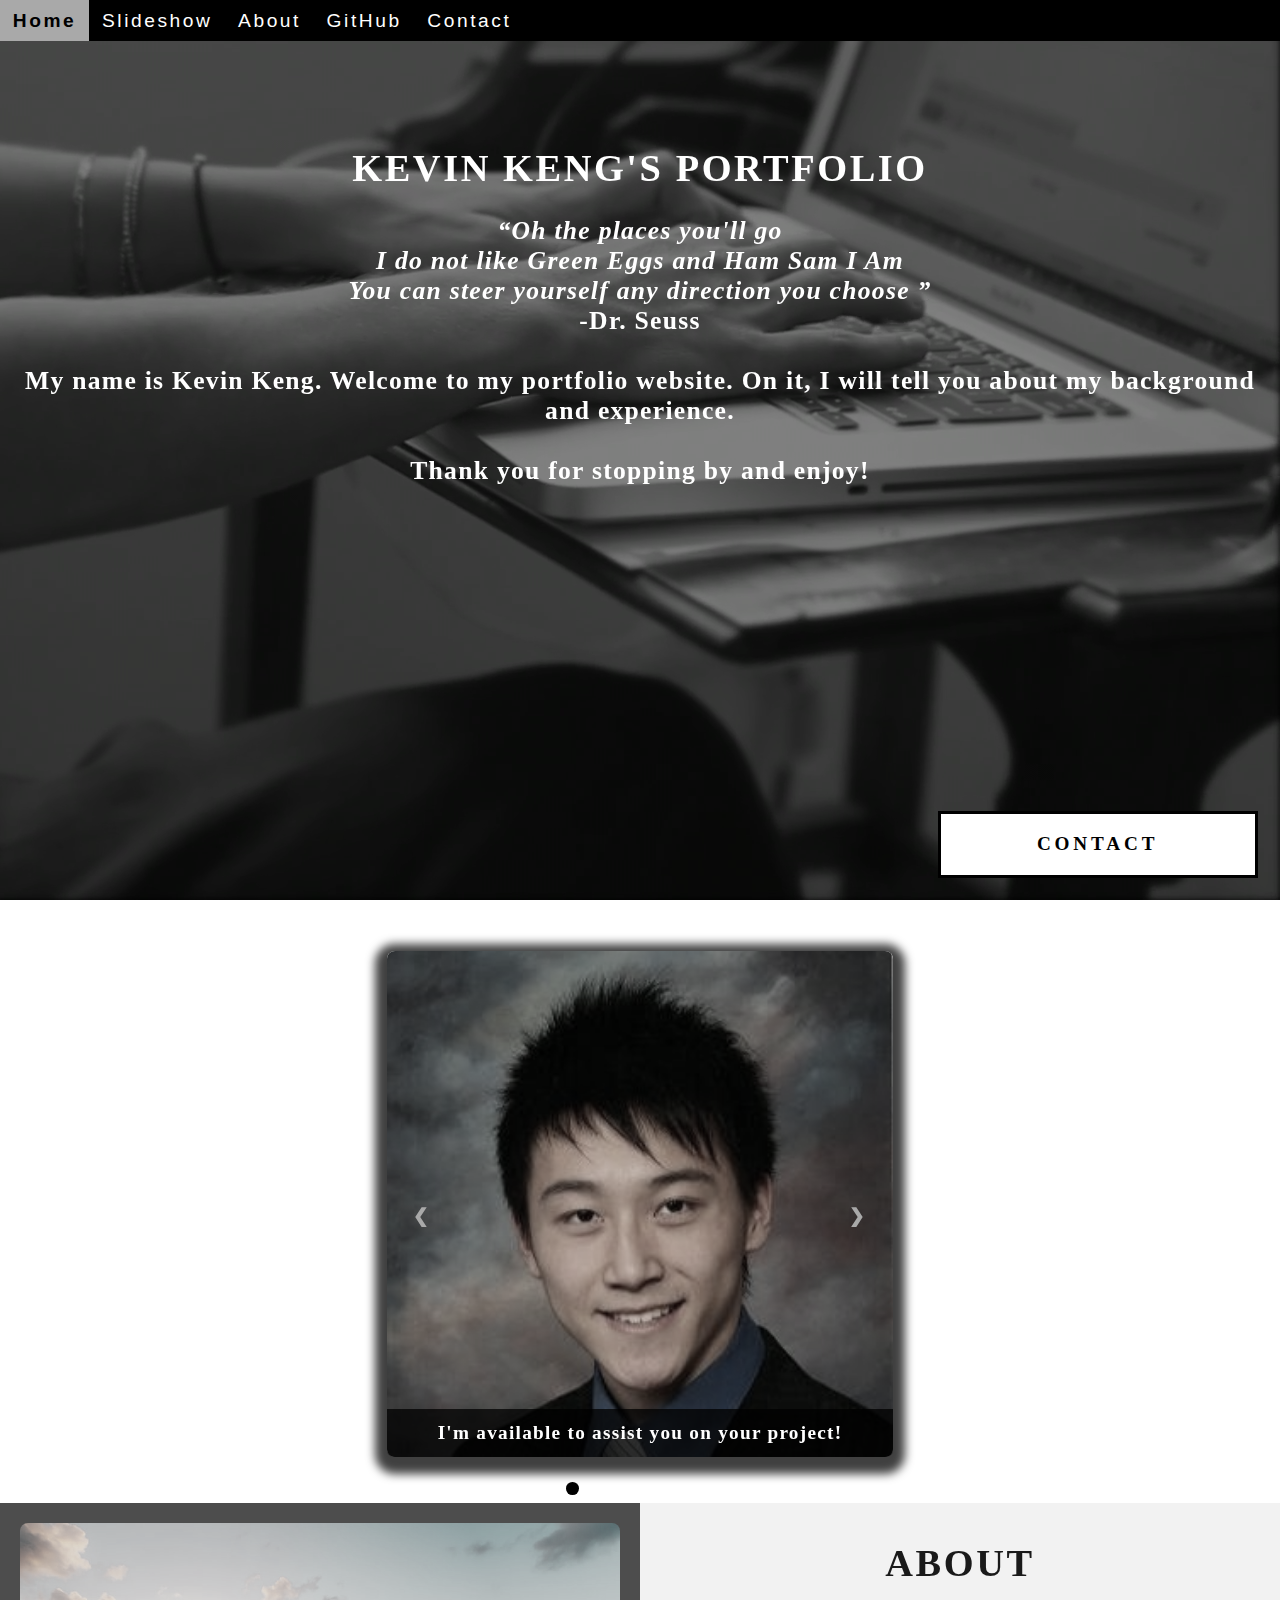
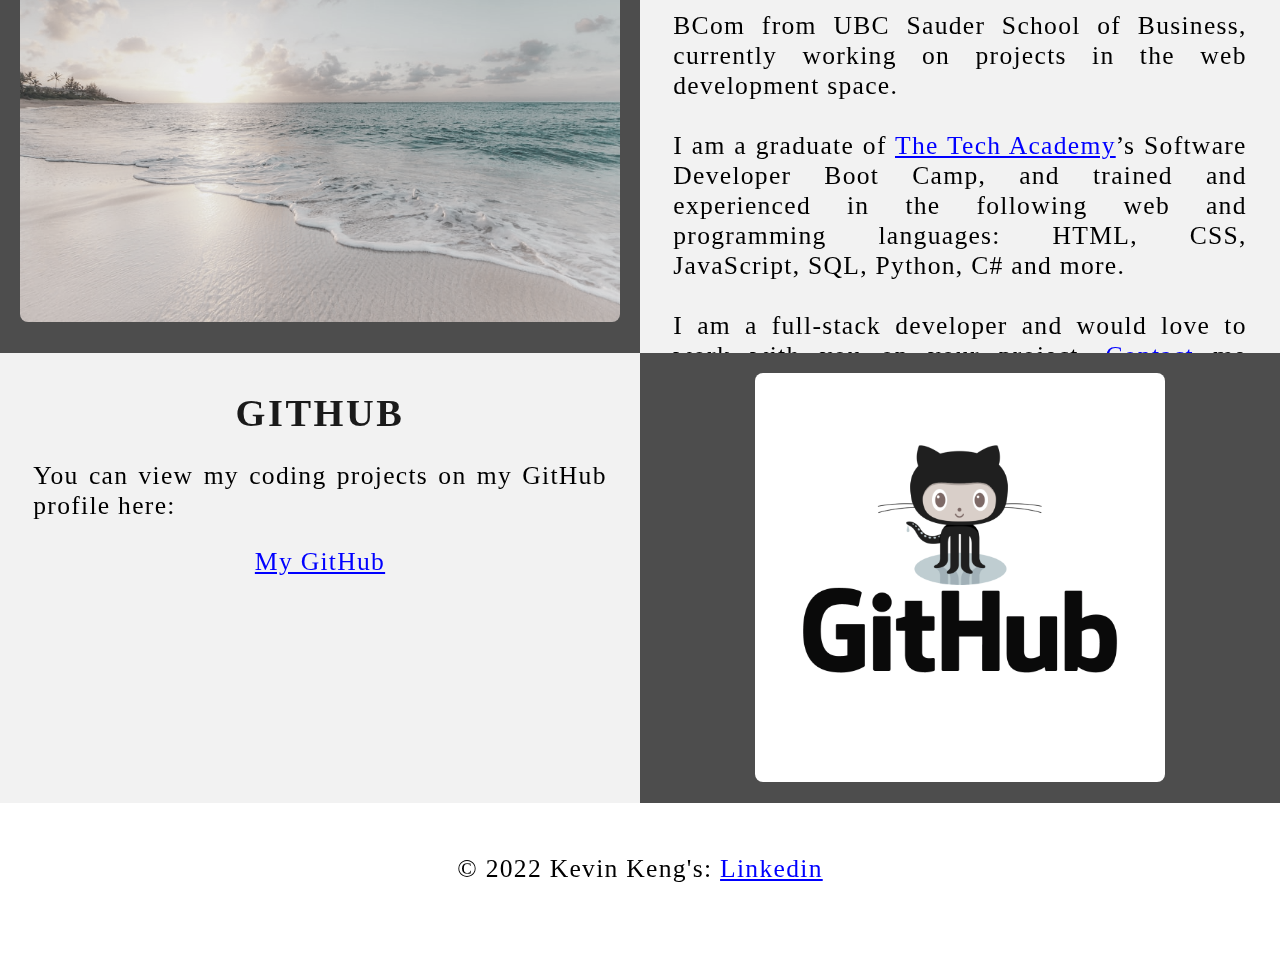
==== commit 5aa4ad4f: "Add files via upload" ====
--- a/index.html
+++ b/index.html
@@ -161,7 +161,7 @@
         
         <!-- Footer section -->
         <footer>
-                <p class="center">&copy Kevin Keng's: <a href="https://www.linkedin.com/in/kevinkeng/" target="_blank">Linkedin</a></p><br>
+                <p class="center">&copy 2022 Kevin Keng's: <a href="https://www.linkedin.com/in/kevinkeng/" target="_blank">Linkedin</a></p><br>
         </footer>
         <script src="js/portfolio.js"></script>
     </body>
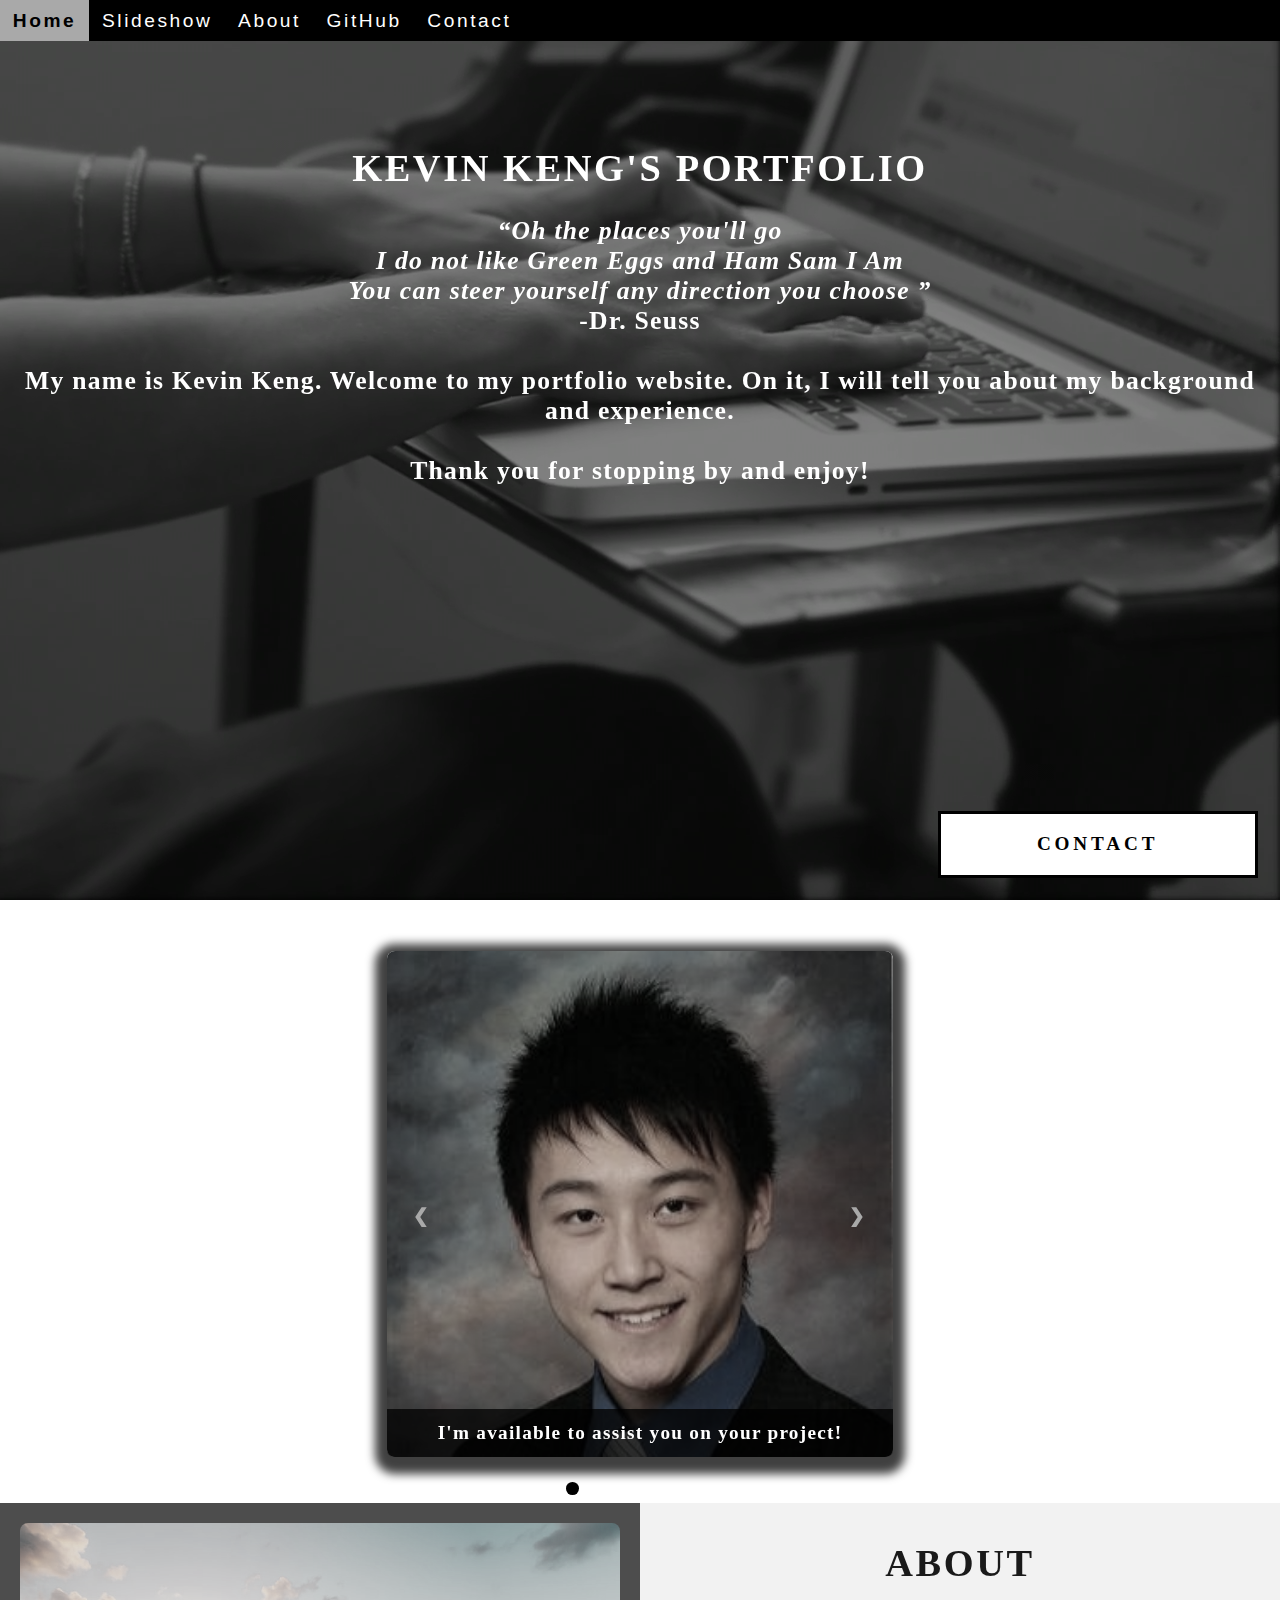
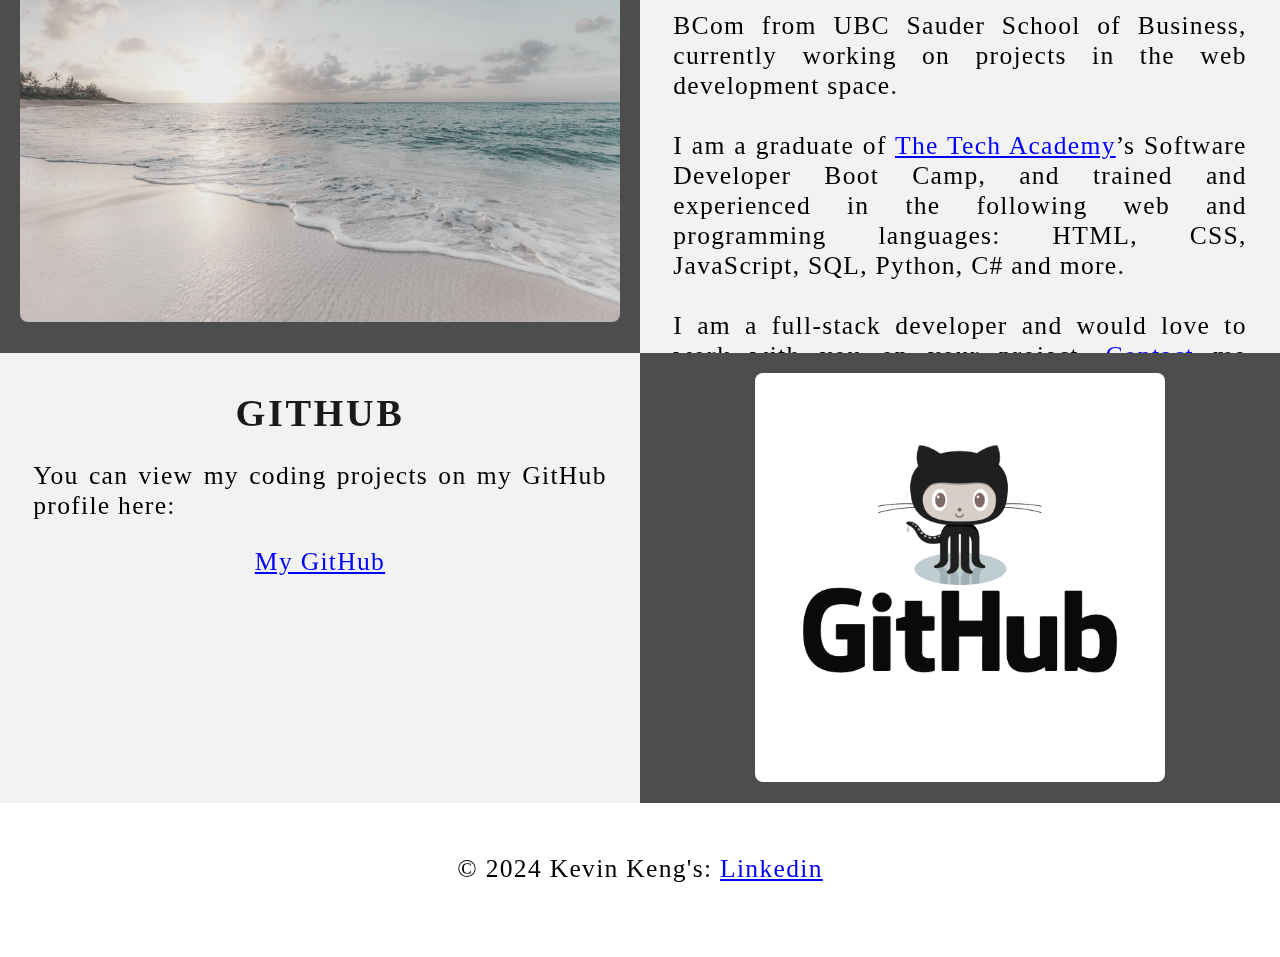
==== commit 9224b2bf: "Update index.html" ====
--- a/index.html
+++ b/index.html
@@ -161,8 +161,8 @@
         
         <!-- Footer section -->
         <footer>
-                <p class="center">&copy 2022 Kevin Keng's: <a href="https://www.linkedin.com/in/kevinkeng/" target="_blank">Linkedin</a></p><br>
+                <p class="center">&copy 2024 Kevin Keng's: <a href="https://www.linkedin.com/in/kevinkeng/" target="_blank">Linkedin</a></p><br>
         </footer>
         <script src="js/portfolio.js"></script>
     </body>
-</html>+</html>
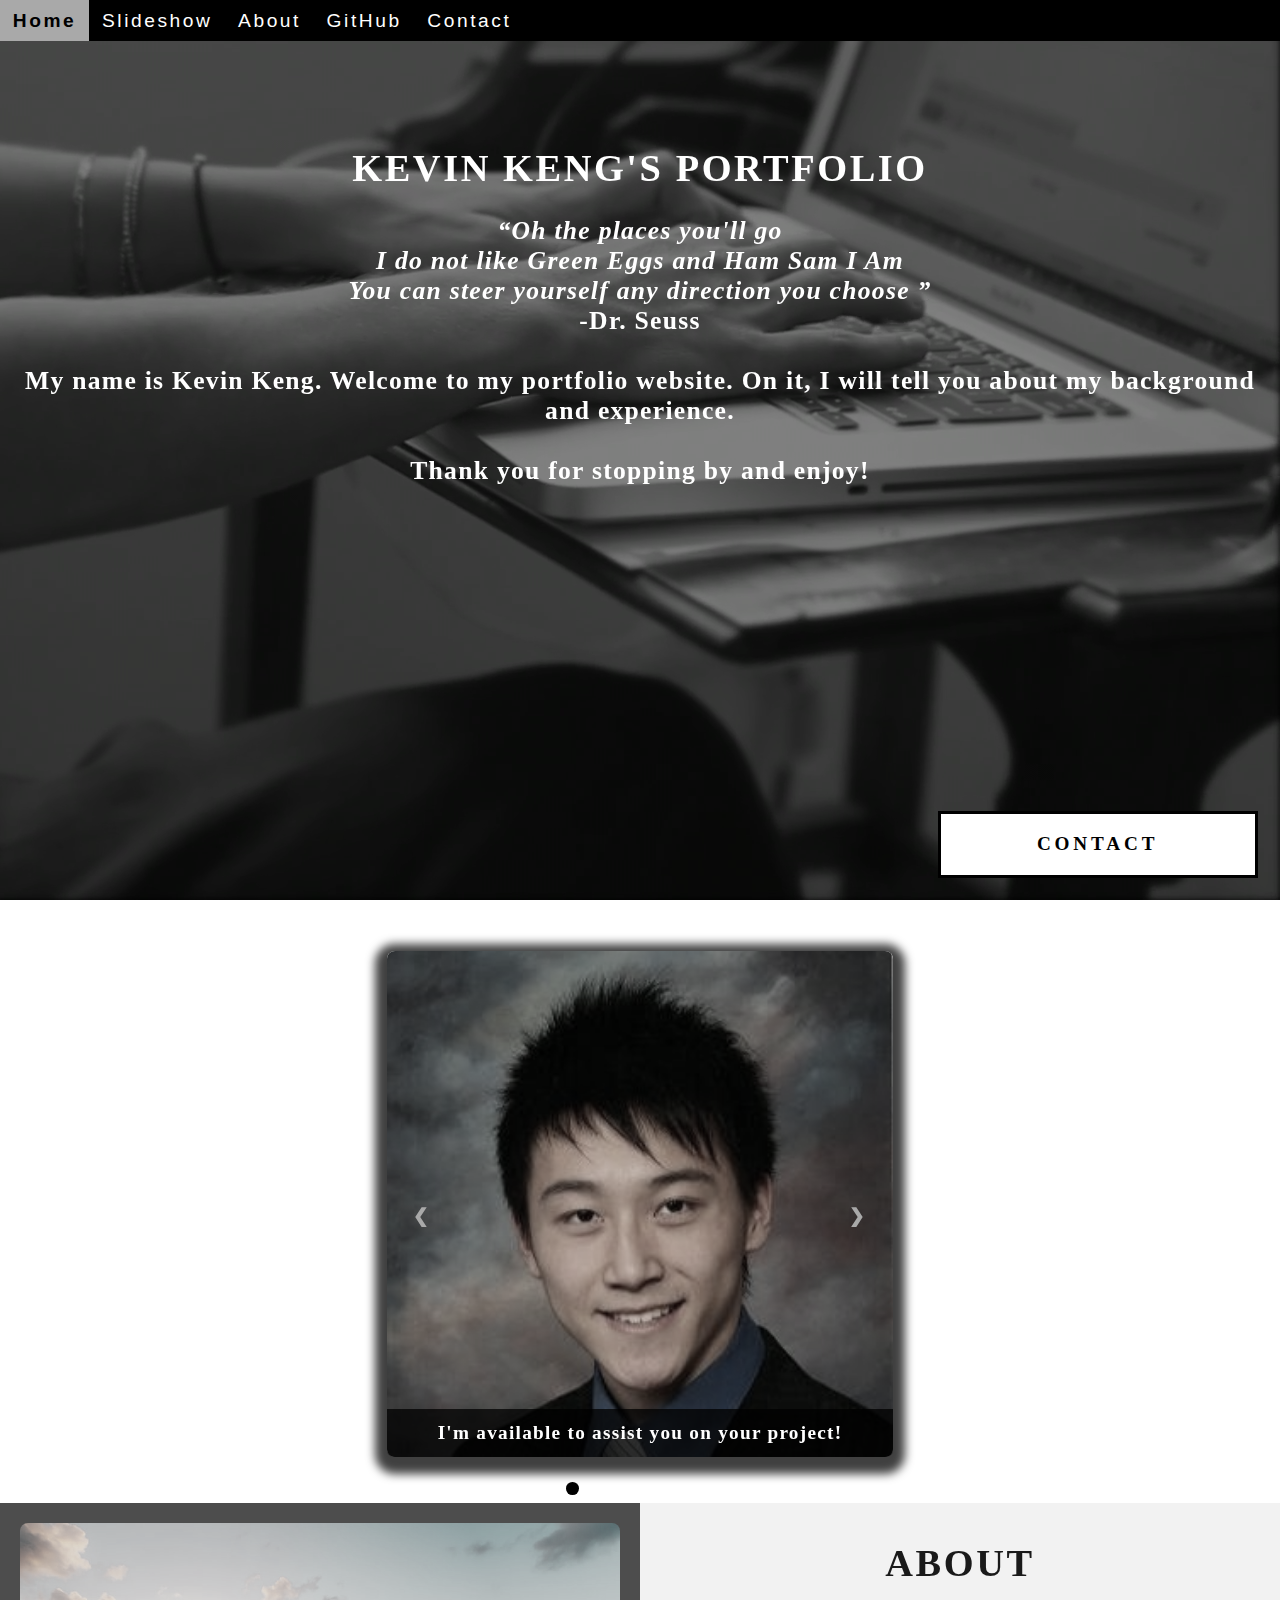
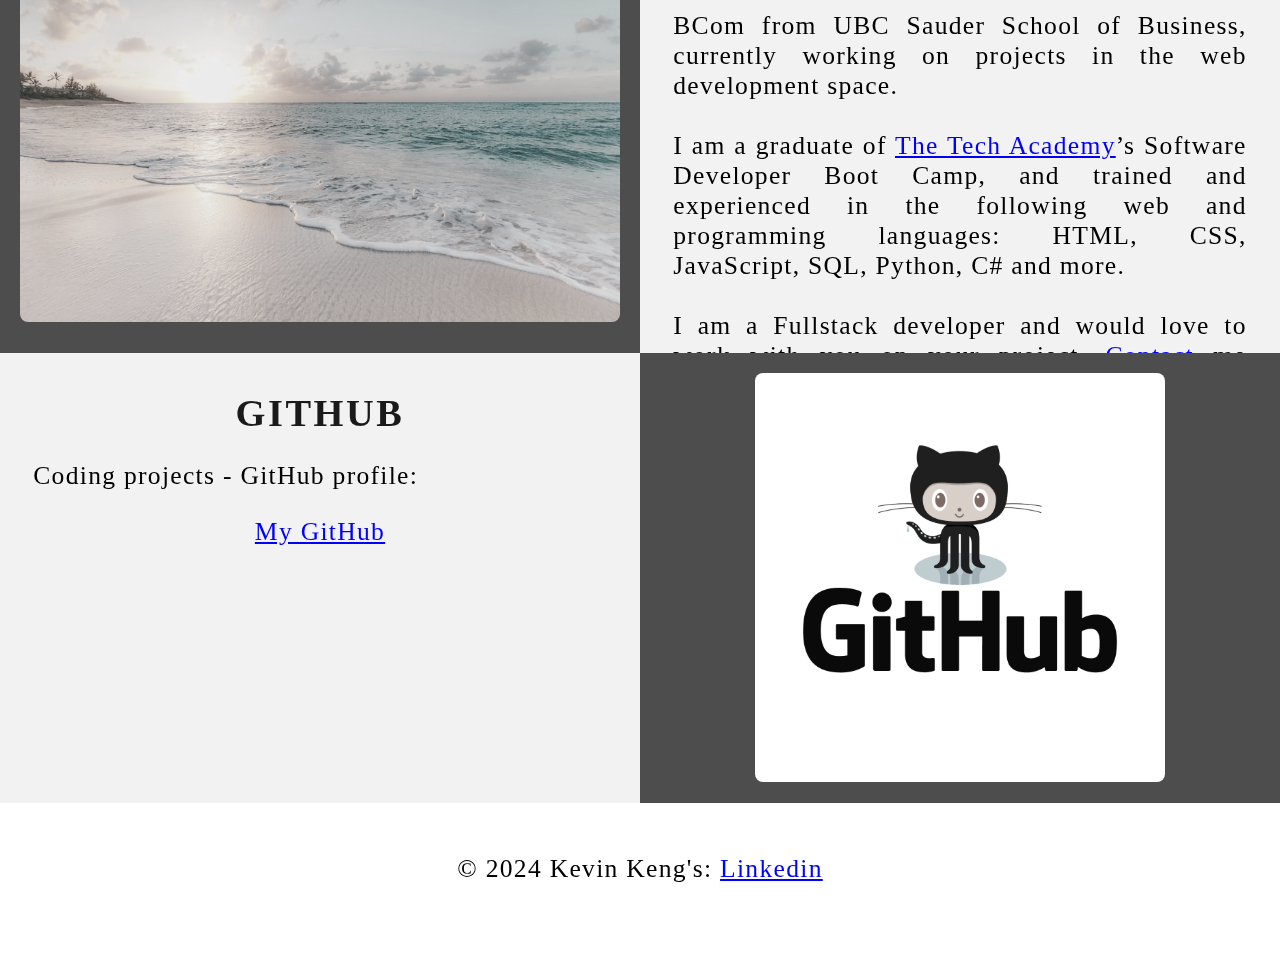
==== commit 5e88d9e9: "Update index.html" ====
--- a/index.html
+++ b/index.html
@@ -117,7 +117,7 @@
                     <br>
                     <br>I am a graduate of <a href="https://www.learncodinganywhere.com" target="_blank">The Tech Academy</a>’s Software Developer Boot Camp, and trained and experienced in the following web and programming languages: HTML, CSS, JavaScript, SQL, Python, C# and more. 
                     <br>
-                    <br>I am a full-stack developer and would love to work with you on your project. <a onclick="openForm()" class="contact">Contact</a> me below!
+                    <br>I am a Fullstack developer and would love to work with you on your project. <a onclick="openForm()" class="contact">Contact</a> me below!
                 </p>
             </div>
         </div>
@@ -127,7 +127,7 @@
             <!-- Left column -->
             <div class="Column_1">
                 <h1>GitHub</h1>
-                <p>You can view my coding projects on my GitHub profile here:
+                <p> Coding projects - GitHub profile:
                     <br>
                     <p class="center"><a href="https://github.com/kevinkeng7" target="_blank">My GitHub</a></p>
                 </p>
